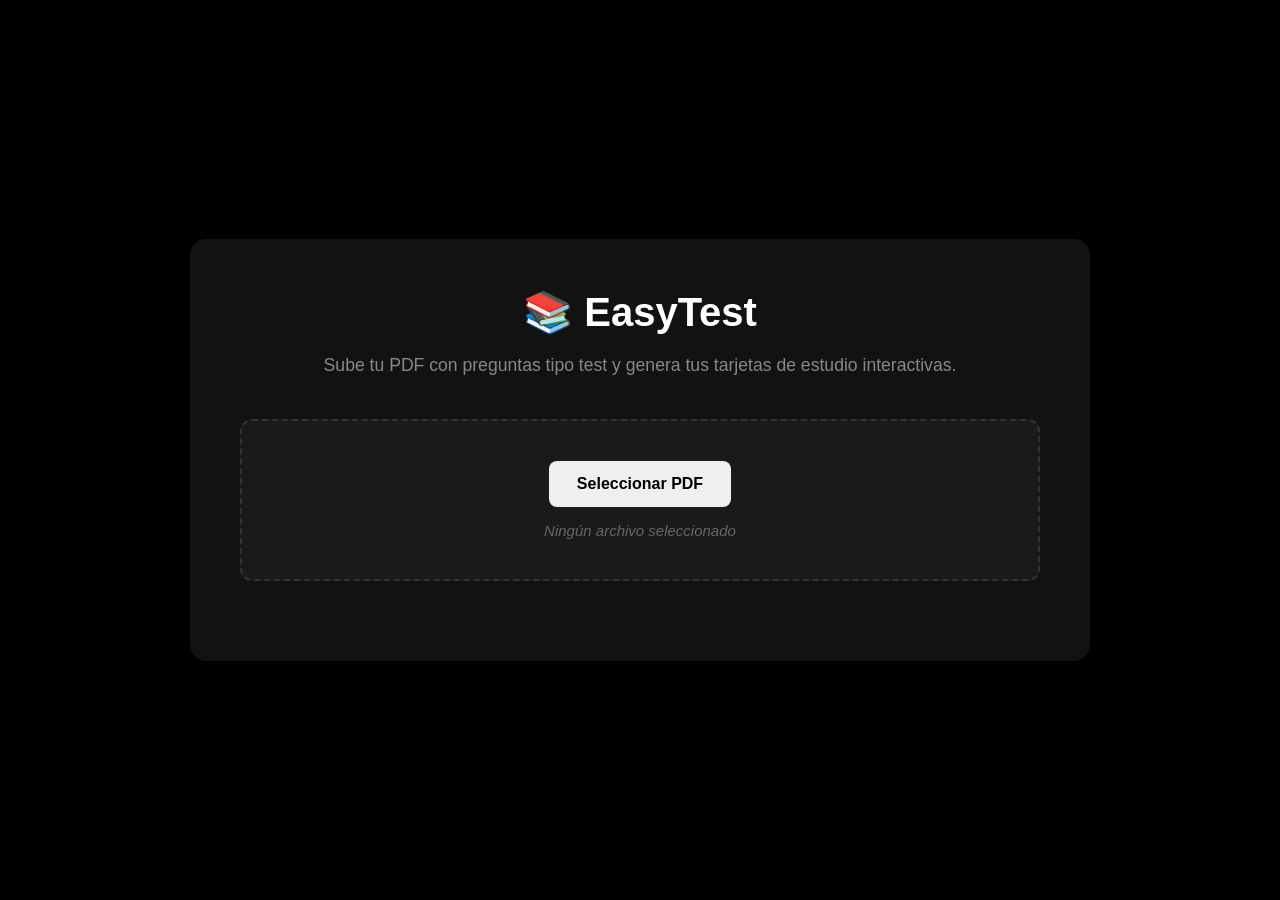
==== index.html @ f07c19e6 "Update index.html" ====
<!DOCTYPE html>
<html lang="es">
<head>
    <meta charset="UTF-8">
    <meta name="viewport" content="width=device-width, initial-scale=1.0">
    <title>EasyTest | Tarjetas de Estudio</title>
    <link rel="stylesheet" href="style.css">
</head>
<body>
    <div class="container">
        <header id="main-header">
            <h1>📚 EasyTest</h1>
            <p>Sube tu PDF con preguntas tipo test y genera tus tarjetas de estudio interactivas.</p>
        </header>

        <main>
            <div id="upload-area">
                <div class="upload-section">
                    <input type="file" id="pdf-input" accept="application/pdf">
                    <button class="upload-btn" onclick="document.getElementById('file-input').click()">Seleccionar PDF</button>
                    <p id="file-name" class="file-name-text">Ningún archivo seleccionado</p>
                </div>
                <button id="continue-btn" class="success-btn" style="display: none;">Continuar ➔</button>
            </div>

            <div id="mode-selection-area" style="display: none;">
                
                <button id="btn-back-upload" class="icon-btn btn-top-left">⬅️ Volver</button>
                
                <h2 style="color: #ffffff; margin-bottom: 20px;">Elige un modo de juego</h2>
                
                <div class="modes-container">
                    <div class="mode-card" id="mode-estudio-btn">
                        <h3>🧠 Modo Estudio</h3>
                        <p>Falla o acierta, la tarjeta se voltea al instante para enseñarte la respuesta. Ideal para asimilar conceptos.</p>
                    </div>
                    <div class="mode-card" id="mode-puntuacion-btn">
                        <h3>🎯 Modo Puntuación</h3>
                        <p>Responde a tu ritmo. Las respuestas correctas e incorrectas se revelarán solo al finalizar el test.</p>
                    </div>
                    <div class="mode-card" id="mode-examen-btn">
                        <h3>⏱️ Modo Examen</h3>
                        <p>Simulacro real: 30 preguntas seleccionadas al azar de tu PDF. Resultados ocultos hasta el final.</p>
                    </div>
                    <div class="mode-card" id="mode-hardcore-btn">
                        <h3>🔥 Modo Hardcore</h3>
                        <p>Solo para valientes. 30 preguntas al azar donde cada 2 fallos te restan 1 acierto. ¡Cuidado!</p>
                    </div>
                </div>
            </div>

            <div id="study-area" style="display: none;">
                
                <button id="btn-exit-test" class="icon-btn exit-btn btn-top-right" title="Salir del test">✖️ Salir</button>
                
                <div class="score-board">
                    <span class="correct">Aciertos: <strong id="score-correct">0</strong></span>
                    <span class="incorrect">Errores: <strong id="score-incorrect">0</strong></span>
                </div>

                <div class="flashcard-container" id="flashcard-container">
                    <div class="flashcard" id="flashcard">
                        <div class="card-face card-front">
                            <h3>Pregunta <span id="question-counter"></span></h3>
                            <p id="question-text">¿Cargando pregunta...?</p>
                            <div id="options-container" class="options-container"></div>
                        </div>
                        
                        <div class="card-face card-back">
                            <h3 id="feedback-title">Resultado</h3>
                            <p id="feedback-message">...</p>
                        </div>
                    </div>
                </div>

                <div class="bottom-nav" id="bottom-nav">
                    <button id="btn-prev" class="nav-btn">⬅️ Anterior</button>
                    <button id="btn-next" class="nav-btn primary-btn">Siguiente ➡️</button>
                </div>
            </div>

            <div id="results-area" style="display: none;" class="results-container">
                <div class="results-card">
                    <h2>¡Terminaste! 🎉</h2>
                    <div class="results-scores">
                        <p>Aciertos: <span id="final-correct" class="correct-text">0</span></p>
                        <p>Errores: <span id="final-incorrect" class="incorrect-text">0</span></p>
                    </div>
                    <div id="mistakes-review" class="mistakes-container"></div>
                </div>

                <div class="results-actions">
                    <button id="btn-restart-mode" class="primary-btn">Elegir otro modo con este PDF</button>
                    <button id="btn-new-pdf" class="secondary-btn">Subir un PDF nuevo</button>
                </div>
            </div>
        </main>
    </div>

    <script src="script.js"></script>
</body>
</html>
---- style.css ----
* {
    box-sizing: border-box;
    margin: 0;
    padding: 0;
    font-family: 'Segoe UI', Tahoma, Geneva, Verdana, sans-serif;
}

body {
    background-color: #000000; 
    color: #e0e0e0;
    display: flex;
    justify-content: center;
    align-items: center;
    min-height: 100vh;
}

.container {
    position: relative; /* Clave para el posicionamiento absoluto de los botones */
    background-color: #121212; 
    padding: 50px;
    border-radius: 16px;
    box-shadow: 0 10px 30px rgba(0,0,0,0.8);
    text-align: center;
    max-width: 900px; 
    width: 95%;
    transition: all 0.5s ease;
}

header h1 {
    color: #ffffff;
    font-size: 2.5rem;
    margin-bottom: 15px;
}

header p {
    color: #888;
    font-size: 1.1rem;
    margin-bottom: 40px;
    line-height: 1.6;
}

.upload-section {
    border: 2px dashed #333;
    padding: 40px;
    border-radius: 12px;
    margin-bottom: 30px;
    background-color: #1a1a1a;
}

#pdf-input { display: none; }

button {
    cursor: pointer;
    border: none;
    padding: 14px 28px;
    font-size: 16px;
    border-radius: 8px;
    font-weight: bold;
    transition: all 0.3s ease;
}

button:disabled {
    opacity: 0.5;
    cursor: not-allowed;
    transform: none !important;
}

.primary-btn {
    background-color: #3498db;
    color: white;
}

.primary-btn:hover:not(:disabled) {
    background-color: #2980b9;
    transform: translateY(-2px);
}

.success-btn {
    background-color: #2ecc71;
    color: white;
    width: 100%;
}

.success-btn:hover:not(:disabled) {
    background-color: #27ae60;
}

.secondary-btn {
    background-color: transparent;
    color: #aaaaaa;
    border: 2px solid #444;
    width: 100%;
}

.secondary-btn:hover {
    background-color: #222;
    color: #ffffff;
    border-color: #666;
}

.file-name-text {
    margin-top: 15px;
    font-size: 15px;
    color: #666;
    font-style: italic;
}

/* --- ESTILOS DE BOTONES SECUNDARIOS (SIN RECUADRO) --- */
.icon-btn {
    background: transparent;
    color: #888;
    padding: 10px 14px;
    font-size: 15px;
    font-weight: bold;
}

.icon-btn:hover {
    color: #ffffff;
    background: rgba(255, 255, 255, 0.08); /* Fondo muy sutil al pasar el ratón */
    transform: none; /* Quitamos el salto para que se sienta como texto */
}

.exit-btn:hover {
    color: #e74c3c;
    background: rgba(231, 76, 60, 0.1);
}

/* Posicionamiento en las esquinas */
.btn-top-left {
    position: absolute;
    top: 20px;
    left: 20px;
    z-index: 10;
}

.btn-top-right {
    position: absolute;
    top: 20px;
    right: 20px;
    z-index: 10;
}

/* --- ESTILOS DE SELECCIÓN DE MODO --- */
.modes-container {
    display: grid;
    grid-template-columns: repeat(2, 1fr); 
    gap: 20px;
}

.mode-card {
    background-color: #1a1a24;
    border: 2px solid #333344;
    border-radius: 12px;
    padding: 30px;
    cursor: pointer;
    transition: all 0.3s ease;
    text-align: left; 
}

.mode-card h3 {
    font-size: 20px;
    margin-bottom: 15px;
}

#mode-estudio-btn h3 { color: #3498db; }
#mode-puntuacion-btn h3 { color: #9b59b6; }
#mode-examen-btn h3 { color: #f1c40f; }
#mode-hardcore-btn h3 { color: #e74c3c; }

.mode-card p {
    color: #aaa;
    font-size: 14px;
    line-height: 1.5;
}

.mode-card:hover {
    border-color: #555566;
    transform: translateY(-5px);
    background-color: #20202d;
}

#mode-estudio-btn:hover { border-color: #3498db; }
#mode-puntuacion-btn:hover { border-color: #9b59b6; }
#mode-examen-btn:hover { border-color: #f1c40f; }
#mode-hardcore-btn:hover { border-color: #e74c3c; box-shadow: 0 4px 15px rgba(231, 76, 60, 0.2); }

@media (max-width: 650px) {
    .modes-container {
        grid-template-columns: 1fr;
    }
    .container {
        padding-top: 70px; 
        padding-left: 20px;
        padding-right: 20px;
    }
    .btn-top-left { top: 15px; left: 15px; }
    .btn-top-right { top: 15px; right: 15px; }
}

/* --- ESTILOS DE LA ZONA DE ESTUDIO --- */
.score-board {
    display: flex;
    justify-content: center;
    gap: 30px;
    margin-bottom: 30px;
    font-size: 20px;
    padding: 0 10px;
}

.correct { color: #2ecc71; }
.incorrect { color: #e74c3c; }

.flashcard-container {
    width: 100%;
    perspective: 1500px; 
    margin-bottom: 30px;
}

.flashcard {
    width: 100%;
    transition: transform 0.6s cubic-bezier(0.4, 0, 0.2, 1);
    transform-style: preserve-3d;
    display: grid;
}

.flashcard.is-flipped { transform: rotateY(180deg); }

.card-face {
    grid-area: 1 / 1;
    width: 100%;
    backface-visibility: hidden;
    border-radius: 15px;
    padding: 40px;
    display: flex;
    flex-direction: column;
    justify-content: center;
    align-items: center;
    box-shadow: 0 8px 20px rgba(0,0,0,0.6);
    box-sizing: border-box;
}

.card-front {
    background-color: #1e1e26; 
    border: 2px solid #3498db;
}

.card-back {
    background-color: #1a2a1f; 
    border: 2px solid #2ecc71;
    transform: rotateY(180deg);
    transition: background-color 0.3s, border-color 0.3s;
}

.card-back.is-incorrect {
    background-color: #2a1a1a; 
    border-color: #e74c3c;
}

.card-face h3 {
    font-size: 12px;
    color: #5c6b89;
    text-transform: uppercase;
    margin-bottom: 20px;
    letter-spacing: 2px;
}

.card-face p {
    font-size: 22px; 
    line-height: 1.4;
    font-weight: 600;
    color: #ffffff;
    margin-bottom: 10px;
}

.options-container {
    display: flex;
    flex-direction: column;
    gap: 12px;
    width: 100%;
    margin-top: 30px;
}

.option-btn {
    background-color: #252530;
    border: 2px solid #333344;
    padding: 16px;
    border-radius: 10px;
    cursor: pointer;
    font-size: 17px;
    transition: all 0.2s ease;
    text-align: left;
    color: #d1d1d1;
}

.option-btn:hover:not(:disabled) {
    background-color: #2d2d3d;
    border-color: #3498db;
    color: #ffffff;
    transform: translateX(5px);
}

.option-btn.selected-correct {
    background-color: #1a2a1f;
    border-color: #2ecc71;
    color: #2ecc71;
}

.option-btn.selected-incorrect {
    background-color: #2a1a1a;
    border-color: #e74c3c;
    color: #e74c3c;
}

.bottom-nav {
    display: flex;
    justify-content: space-between;
    gap: 20px;
}

.nav-btn {
    flex: 1;
    background-color: #252530;
    color: #e0e0e0;
}

.nav-btn:hover:not(:disabled) {
    background-color: #333344;
}

/* --- PANTALLA DE RESULTADOS FINALES --- */
.results-container {
    width: 100%;
    display: flex;
    flex-direction: column; 
    align-items: center;    
    gap: 30px;              
}

.results-card {
    background-color: #1a1a24;
    border: 2px solid #f39c12;
    border-radius: 15px;
    padding: 40px;
    width: 100%;
    max-width: 600px; 
    box-shadow: 0 8px 20px rgba(0,0,0,0.6);
    display: flex;
    flex-direction: column;
    gap: 20px;
}

.results-card h2 {
    color: #ffffff;
    font-size: 32px;
}

.results-scores {
    font-size: 22px;
    margin-bottom: 10px;
    display: flex;
    justify-content: center;
    gap: 40px;
}

.correct-text { color: #2ecc71; font-weight: bold; }
.incorrect-text { color: #e74c3c; font-weight: bold; }

.mistakes-container {
    text-align: left;
    margin-bottom: 10px;
    max-height: 400px; 
    overflow-y: auto;
    padding-right: 10px;
}

.mistakes-container::-webkit-scrollbar { width: 8px; }
.mistakes-container::-webkit-scrollbar-track { background: #1a1a24; }
.mistakes-container::-webkit-scrollbar-thumb { background: #333344; border-radius: 4px; }

.mistake-item {
    background-color: #252530;
    padding: 15px;
    border-radius: 8px;
    margin-bottom: 10px;
    border-left: 4px solid #e74c3c;
}

.mistake-question { font-size: 16px; color: #ffffff; margin-bottom: 10px; font-weight: 600; }
.mistake-answer { font-size: 14px; margin-bottom: 5px; }
.mistake-wrong { color: #e74c3c; }
.mistake-correct { color: #2ecc71; }

.results-actions {
    display: flex;
    flex-direction: row; 
    width: 100%;
    max-width: 600px;
    gap: 15px;
}

.results-actions button { flex: 1; }

@media (max-width: 500px) {
    .results-actions { flex-direction: column; }
}
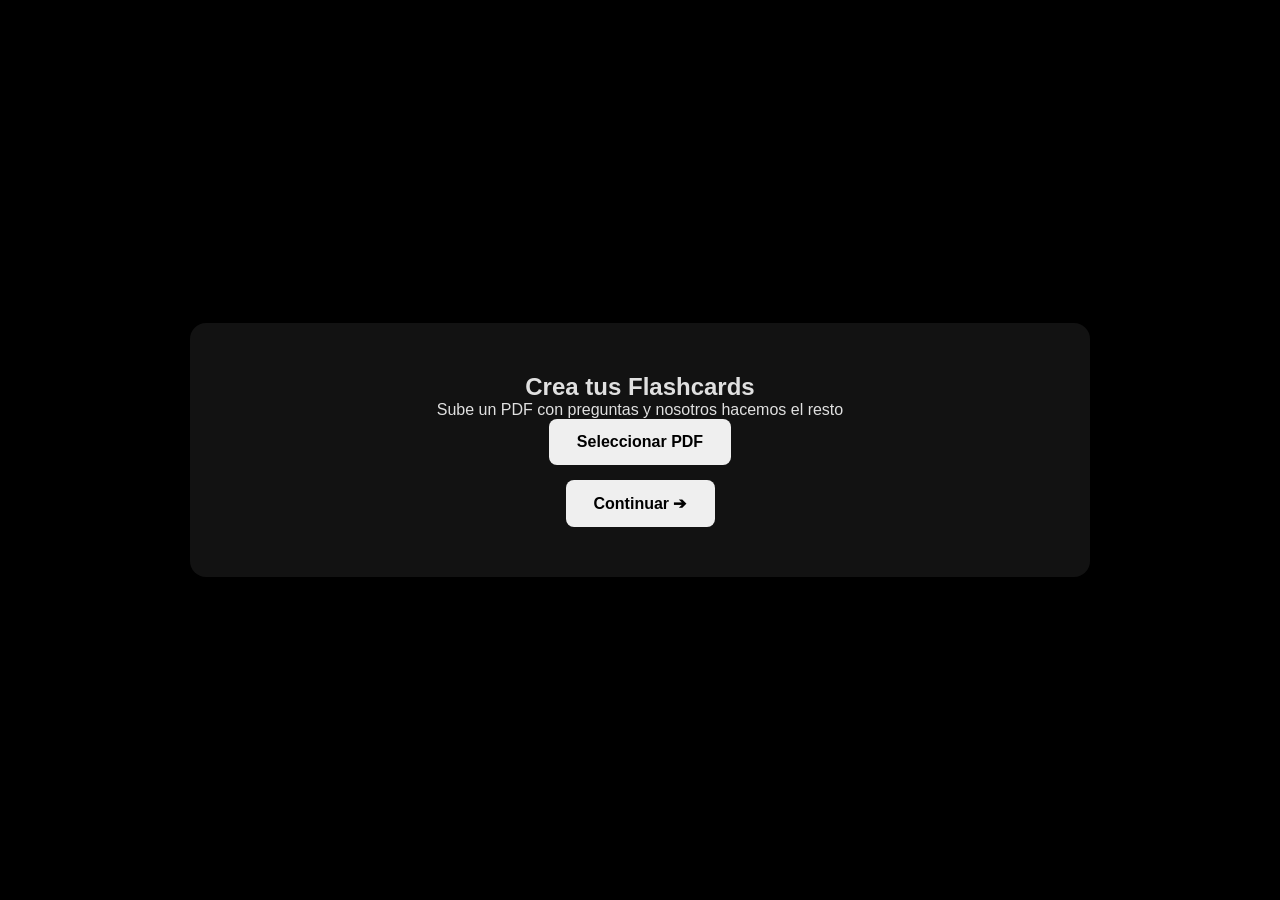
==== commit 22d10bd1: "Update index.html" ====
--- a/index.html
+++ b/index.html
@@ -3,98 +3,56 @@
 <head>
     <meta charset="UTF-8">
     <meta name="viewport" content="width=device-width, initial-scale=1.0">
-    <title>EasyTest | Tarjetas de Estudio</title>
+    <title>EasyTest - Flashcards de PDF</title>
     <link rel="stylesheet" href="style.css">
 </head>
 <body>
+
     <div class="container">
-        <header id="main-header">
-            <h1>📚 EasyTest</h1>
-            <p>Sube tu PDF con preguntas tipo test y genera tus tarjetas de estudio interactivas.</p>
-        </header>
+        <section id="upload-area">
+            <h1>Crea tus Flashcards</h1>
+            <p>Sube un PDF con preguntas y nosotros hacemos el resto</p>
+            
+            <div class="upload-box">
+                <input type="file" id="file-input" style="display: none;" accept="application/pdf" onchange="updateFileName()">
+                
+                <button class="upload-btn" onclick="document.getElementById('file-input').click()">
+                    Seleccionar PDF
+                </button>
+                
+                <p id="file-name-display" style="margin-top: 15px; color: #34d399; font-weight: bold;"></p>
+                
+                <button id="continue-btn" class="continue-btn">Continuar ➔</button>
+            </div>
+        </section>
 
-        <main>
-            <div id="upload-area">
-                <div class="upload-section">
-                    <input type="file" id="pdf-input" accept="application/pdf">
-                    <button class="upload-btn" onclick="document.getElementById('file-input').click()">Seleccionar PDF</button>
-                    <p id="file-name" class="file-name-text">Ningún archivo seleccionado</p>
+        <section id="mode-selection" style="display: none;">
+            <h2>Elige tu modo de juego</h2>
+            <div class="mode-grid">
+                <div class="mode-card" data-mode="estudio"><h3>Modo Estudio</h3><p>Repasa sin presión</p></div>
+                <div class="mode-card" data-mode="puntuacion"><h3>Puntuación</h3><p>Mide tus aciertos</p></div>
+                <div class="mode-card" data-mode="examen"><h3>Examen</h3><p>Simulacro real</p></div>
+                <div class="mode-card" data-mode="hardcore"><h3>Hardcore</h3><p>Los fallos restan</p></div>
+            </div>
+        </section>
+
+        <section id="flashcard-area" style="display: none;">
+            <div class="progress-bar">
+                Pregunta <span id="current-number">0</span> de <span id="total-number">0</span>
+            </div>
+            <div id="card-container">
                 </div>
-                <button id="continue-btn" class="success-btn" style="display: none;">Continuar ➔</button>
+        </section>
+
+        <section id="results-area" style="display: none;">
+            <h2>Resultados Finales</h2>
+            <div class="results-stats">
+                <p>Aciertos: <span id="correct-res">0</span></p>
+                <p>Fallos: <span id="incorrect-res">0</span></p>
+                <p>Precisión: <span id="accuracy-res">0%</span></p>
             </div>
-
-            <div id="mode-selection-area" style="display: none;">
-                
-                <button id="btn-back-upload" class="icon-btn btn-top-left">⬅️ Volver</button>
-                
-                <h2 style="color: #ffffff; margin-bottom: 20px;">Elige un modo de juego</h2>
-                
-                <div class="modes-container">
-                    <div class="mode-card" id="mode-estudio-btn">
-                        <h3>🧠 Modo Estudio</h3>
-                        <p>Falla o acierta, la tarjeta se voltea al instante para enseñarte la respuesta. Ideal para asimilar conceptos.</p>
-                    </div>
-                    <div class="mode-card" id="mode-puntuacion-btn">
-                        <h3>🎯 Modo Puntuación</h3>
-                        <p>Responde a tu ritmo. Las respuestas correctas e incorrectas se revelarán solo al finalizar el test.</p>
-                    </div>
-                    <div class="mode-card" id="mode-examen-btn">
-                        <h3>⏱️ Modo Examen</h3>
-                        <p>Simulacro real: 30 preguntas seleccionadas al azar de tu PDF. Resultados ocultos hasta el final.</p>
-                    </div>
-                    <div class="mode-card" id="mode-hardcore-btn">
-                        <h3>🔥 Modo Hardcore</h3>
-                        <p>Solo para valientes. 30 preguntas al azar donde cada 2 fallos te restan 1 acierto. ¡Cuidado!</p>
-                    </div>
-                </div>
-            </div>
-
-            <div id="study-area" style="display: none;">
-                
-                <button id="btn-exit-test" class="icon-btn exit-btn btn-top-right" title="Salir del test">✖️ Salir</button>
-                
-                <div class="score-board">
-                    <span class="correct">Aciertos: <strong id="score-correct">0</strong></span>
-                    <span class="incorrect">Errores: <strong id="score-incorrect">0</strong></span>
-                </div>
-
-                <div class="flashcard-container" id="flashcard-container">
-                    <div class="flashcard" id="flashcard">
-                        <div class="card-face card-front">
-                            <h3>Pregunta <span id="question-counter"></span></h3>
-                            <p id="question-text">¿Cargando pregunta...?</p>
-                            <div id="options-container" class="options-container"></div>
-                        </div>
-                        
-                        <div class="card-face card-back">
-                            <h3 id="feedback-title">Resultado</h3>
-                            <p id="feedback-message">...</p>
-                        </div>
-                    </div>
-                </div>
-
-                <div class="bottom-nav" id="bottom-nav">
-                    <button id="btn-prev" class="nav-btn">⬅️ Anterior</button>
-                    <button id="btn-next" class="nav-btn primary-btn">Siguiente ➡️</button>
-                </div>
-            </div>
-
-            <div id="results-area" style="display: none;" class="results-container">
-                <div class="results-card">
-                    <h2>¡Terminaste! 🎉</h2>
-                    <div class="results-scores">
-                        <p>Aciertos: <span id="final-correct" class="correct-text">0</span></p>
-                        <p>Errores: <span id="final-incorrect" class="incorrect-text">0</span></p>
-                    </div>
-                    <div id="mistakes-review" class="mistakes-container"></div>
-                </div>
-
-                <div class="results-actions">
-                    <button id="btn-restart-mode" class="primary-btn">Elegir otro modo con este PDF</button>
-                    <button id="btn-new-pdf" class="secondary-btn">Subir un PDF nuevo</button>
-                </div>
-            </div>
-        </main>
+            <button class="restart-btn" onclick="restartApp()">Hacer otro test</button>
+        </section>
     </div>
 
     <script src="script.js"></script>
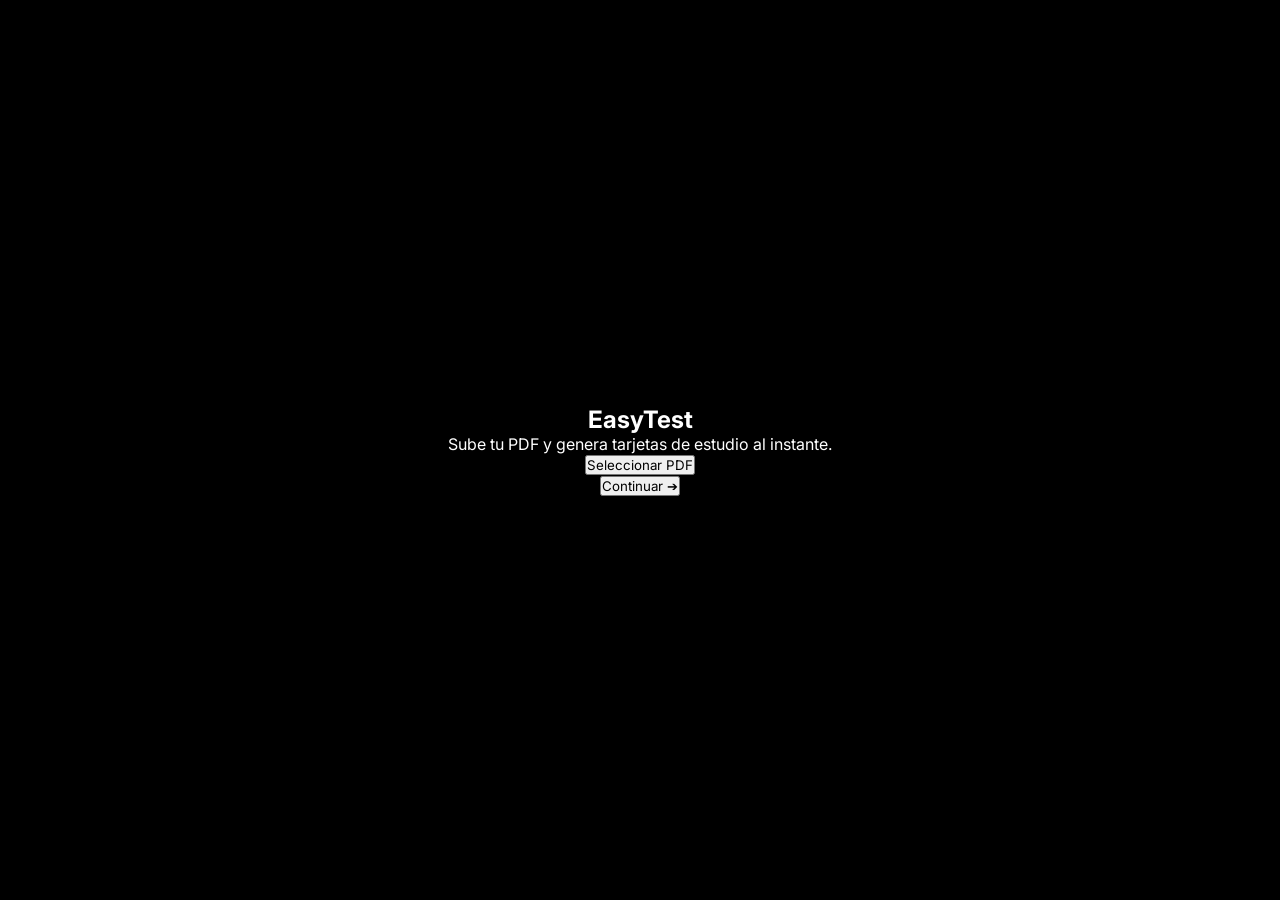
==== commit 5ecd5eb1: "Update index.html" ====
--- a/index.html
+++ b/index.html
@@ -3,55 +3,74 @@
 <head>
     <meta charset="UTF-8">
     <meta name="viewport" content="width=device-width, initial-scale=1.0">
-    <title>EasyTest - Flashcards de PDF</title>
+    <title>EasyTest - Study Smarter</title>
     <link rel="stylesheet" href="style.css">
+    <link href="https://fonts.googleapis.com/css2?family=Inter:wght@400;600;800&display=swap" rel="stylesheet">
 </head>
 <body>
 
     <div class="container">
         <section id="upload-area">
-            <h1>Crea tus Flashcards</h1>
-            <p>Sube un PDF con preguntas y nosotros hacemos el resto</p>
-            
-            <div class="upload-box">
+            <h1 class="hero-title">EasyTest</h1>
+            <p class="hero-subtitle">Sube tu PDF y genera tarjetas de estudio al instante.</p>
+            <div class="upload-card">
                 <input type="file" id="file-input" style="display: none;" accept="application/pdf" onchange="updateFileName()">
-                
-                <button class="upload-btn" onclick="document.getElementById('file-input').click()">
-                    Seleccionar PDF
-                </button>
-                
-                <p id="file-name-display" style="margin-top: 15px; color: #34d399; font-weight: bold;"></p>
-                
-                <button id="continue-btn" class="continue-btn">Continuar ➔</button>
+                <button class="btn-secondary" onclick="document.getElementById('file-input').click()">Seleccionar PDF</button>
+                <p id="file-name-display"></p>
+                <button id="continue-btn" class="btn-primary">Continuar ➔</button>
             </div>
         </section>
 
         <section id="mode-selection" style="display: none;">
-            <h2>Elige tu modo de juego</h2>
+            <h2 class="section-title">Elige un modo</h2>
             <div class="mode-grid">
-                <div class="mode-card" data-mode="estudio"><h3>Modo Estudio</h3><p>Repasa sin presión</p></div>
-                <div class="mode-card" data-mode="puntuacion"><h3>Puntuación</h3><p>Mide tus aciertos</p></div>
-                <div class="mode-card" data-mode="examen"><h3>Examen</h3><p>Simulacro real</p></div>
-                <div class="mode-card" data-mode="hardcore"><h3>Hardcore</h3><p>Los fallos restan</p></div>
+                <div class="mode-item" data-mode="estudio">
+                    <h3>Modo Estudio</h3>
+                    <p>Repasa a tu ritmo sin presión.</p>
+                </div>
+                <div class="mode-item" data-mode="puntuacion">
+                    <h3>Puntuación</h3>
+                    <p>Compite contra ti mismo.</p>
+                </div>
+                <div class="mode-item" data-mode="examen">
+                    <h3>Examen</h3>
+                    <p>Simulacro de 30 preguntas.</p>
+                </div>
+                <div class="mode-item" data-mode="hardcore">
+                    <h3>Hardcore</h3>
+                    <p>Los fallos restan puntos.</p>
+                </div>
             </div>
+            <button class="btn-text" onclick="restartApp()">⬅ Cancelar y salir</button>
         </section>
 
         <section id="flashcard-area" style="display: none;">
-            <div class="progress-bar">
-                Pregunta <span id="current-number">0</span> de <span id="total-number">0</span>
+            <div class="nav-controls">
+                <button class="btn-small" onclick="backToModes()">⬅ Volver</button>
+                <div class="progress-info">Pregunta <span id="current-number">1</span>/<span id="total-number">50</span></div>
+                <button class="btn-small" onclick="restartApp()">Salir ✖</button>
             </div>
+            
             <div id="card-container">
                 </div>
         </section>
 
         <section id="results-area" style="display: none;">
-            <h2>Resultados Finales</h2>
-            <div class="results-stats">
-                <p>Aciertos: <span id="correct-res">0</span></p>
-                <p>Fallos: <span id="incorrect-res">0</span></p>
+            <h2 class="section-title">¡Test Completado!</h2>
+            <div class="results-grid">
+                <div class="res-box">
+                    <span id="correct-res">0</span>
+                    <label>Aciertos</label>
+                </div>
+                <div class="res-box">
+                    <span id="incorrect-res">0</span>
+                    <label>Fallos</label>
+                </div>
+            </div>
+            <div class="accuracy-container">
                 <p>Precisión: <span id="accuracy-res">0%</span></p>
             </div>
-            <button class="restart-btn" onclick="restartApp()">Hacer otro test</button>
+            <button class="btn-primary" onclick="restartApp()">Hacer otro test</button>
         </section>
     </div>
 
--- a/style.css
+++ b/style.css
@@ -1,13 +1,14 @@
+/* 1. RESET Y BASE */
 * {
-    box-sizing: border-box;
     margin: 0;
     padding: 0;
-    font-family: 'Segoe UI', Tahoma, Geneva, Verdana, sans-serif;
+    box-sizing: border-box;
+    font-family: 'Inter', -apple-system, sans-serif;
 }
 
 body {
-    background-color: #000000; 
-    color: #e0e0e0;
+    background-color: #000000;
+    color: #ffffff;
     display: flex;
     justify-content: center;
     align-items: center;
@@ -15,391 +16,154 @@
 }
 
 .container {
-    position: relative; /* Clave para el posicionamiento absoluto de los botones */
-    background-color: #121212; 
-    padding: 50px;
-    border-radius: 16px;
-    box-shadow: 0 10px 30px rgba(0,0,0,0.8);
-    text-align: center;
-    max-width: 900px; 
-    width: 95%;
-    transition: all 0.5s ease;
+    width: 100%;
+    max-width: 900px;
+    padding: 20px;
 }
 
-header h1 {
-    color: #ffffff;
-    font-size: 2.5rem;
-    margin-bottom: 15px;
+/* 2. CONTENEDORES DE SECCIÓN */
+section {
+    text-align: center;
 }
 
-header p {
-    color: #888;
-    font-size: 1.1rem;
-    margin-bottom: 40px;
-    line-height: 1.6;
+/* Ocultamos el fondo gris que aparecía en tus capturas */
+#upload-area, #mode-selection, #flashcard-area, #results-area {
+    background: transparent; 
 }
 
-.upload-section {
-    border: 2px dashed #333;
-    padding: 40px;
-    border-radius: 12px;
-    margin-bottom: 30px;
-    background-color: #1a1a1a;
+/* 3. BOTONES PRINCIPALES */
+.upload-btn, .continue-btn, .restart-btn {
+    background: #ffffff;
+    color: #000000;
+    border: none;
+    padding: 14px 28px;
+    font-size: 1rem;
+    font-weight: 600;
+    border-radius: 8px;
+    cursor: pointer;
+    margin: 10px;
+    transition: 0.3s;
 }
 
-#pdf-input { display: none; }
+.upload-btn:hover { background: #e2e2e2; }
 
-button {
-    cursor: pointer;
-    border: none;
-    padding: 14px 28px;
-    font-size: 16px;
-    border-radius: 8px;
-    font-weight: bold;
-    transition: all 0.3s ease;
-}
-
-button:disabled {
-    opacity: 0.5;
-    cursor: not-allowed;
-    transform: none !important;
-}
-
-.primary-btn {
-    background-color: #3498db;
-    color: white;
-}
-
-.primary-btn:hover:not(:disabled) {
-    background-color: #2980b9;
-    transform: translateY(-2px);
-}
-
-.success-btn {
-    background-color: #2ecc71;
-    color: white;
-    width: 100%;
-}
-
-.success-btn:hover:not(:disabled) {
-    background-color: #27ae60;
-}
-
-.secondary-btn {
-    background-color: transparent;
-    color: #aaaaaa;
-    border: 2px solid #444;
-    width: 100%;
-}
-
-.secondary-btn:hover {
-    background-color: #222;
-    color: #ffffff;
-    border-color: #666;
-}
-
-.file-name-text {
-    margin-top: 15px;
-    font-size: 15px;
-    color: #666;
-    font-style: italic;
-}
-
-/* --- ESTILOS DE BOTONES SECUNDARIOS (SIN RECUADRO) --- */
-.icon-btn {
-    background: transparent;
-    color: #888;
-    padding: 10px 14px;
-    font-size: 15px;
-    font-weight: bold;
-}
-
-.icon-btn:hover {
-    color: #ffffff;
-    background: rgba(255, 255, 255, 0.08); /* Fondo muy sutil al pasar el ratón */
-    transform: none; /* Quitamos el salto para que se sienta como texto */
-}
-
-.exit-btn:hover {
-    color: #e74c3c;
-    background: rgba(231, 76, 60, 0.1);
-}
-
-/* Posicionamiento en las esquinas */
-.btn-top-left {
-    position: absolute;
-    top: 20px;
-    left: 20px;
-    z-index: 10;
-}
-
-.btn-top-right {
-    position: absolute;
-    top: 20px;
-    right: 20px;
-    z-index: 10;
-}
-
-/* --- ESTILOS DE SELECCIÓN DE MODO --- */
-.modes-container {
+/* 4. MODO DE JUEGO (GRID) */
+.mode-grid {
     display: grid;
-    grid-template-columns: repeat(2, 1fr); 
+    grid-template-columns: repeat(2, 1fr);
     gap: 20px;
+    margin-top: 40px;
 }
 
 .mode-card {
-    background-color: #1a1a24;
-    border: 2px solid #333344;
+    background: #111111;
+    padding: 40px 20px;
     border-radius: 12px;
-    padding: 30px;
+    border: 1px solid #222;
     cursor: pointer;
-    transition: all 0.3s ease;
-    text-align: left; 
-}
-
-.mode-card h3 {
-    font-size: 20px;
-    margin-bottom: 15px;
-}
-
-#mode-estudio-btn h3 { color: #3498db; }
-#mode-puntuacion-btn h3 { color: #9b59b6; }
-#mode-examen-btn h3 { color: #f1c40f; }
-#mode-hardcore-btn h3 { color: #e74c3c; }
-
-.mode-card p {
-    color: #aaa;
-    font-size: 14px;
-    line-height: 1.5;
+    transition: 0.3s;
 }
 
 .mode-card:hover {
-    border-color: #555566;
-    transform: translateY(-5px);
-    background-color: #20202d;
+    border-color: #34d399;
+    background: #151515;
 }
 
-#mode-estudio-btn:hover { border-color: #3498db; }
-#mode-puntuacion-btn:hover { border-color: #9b59b6; }
-#mode-examen-btn:hover { border-color: #f1c40f; }
-#mode-hardcore-btn:hover { border-color: #e74c3c; box-shadow: 0 4px 15px rgba(231, 76, 60, 0.2); }
+.mode-card h3 { color: #34d399; margin-bottom: 8px; }
 
-@media (max-width: 650px) {
-    .modes-container {
-        grid-template-columns: 1fr;
-    }
-    .container {
-        padding-top: 70px; 
-        padding-left: 20px;
-        padding-right: 20px;
-    }
-    .btn-top-left { top: 15px; left: 15px; }
-    .btn-top-right { top: 15px; right: 15px; }
-}
-
-/* --- ESTILOS DE LA ZONA DE ESTUDIO --- */
-.score-board {
-    display: flex;
-    justify-content: center;
-    gap: 30px;
-    margin-bottom: 30px;
-    font-size: 20px;
-    padding: 0 10px;
-}
-
-.correct { color: #2ecc71; }
-.incorrect { color: #e74c3c; }
-
-.flashcard-container {
+/* 5. EL SISTEMA DE FLASHCARDS */
+#card-container {
+    perspective: 1200px;
     width: 100%;
-    perspective: 1500px; 
-    margin-bottom: 30px;
+    max-width: 600px;
+    margin: 40px auto;
 }
 
 .flashcard {
     width: 100%;
+    height: 450px;
+    cursor: pointer;
+}
+
+.card-inner {
+    position: relative;
+    width: 100%;
+    height: 100%;
     transition: transform 0.6s cubic-bezier(0.4, 0, 0.2, 1);
     transform-style: preserve-3d;
-    display: grid;
 }
 
-.flashcard.is-flipped { transform: rotateY(180deg); }
+.flashcard.is-flipped .card-inner {
+    transform: rotateY(180deg);
+}
 
-.card-face {
-    grid-area: 1 / 1;
+.card-front, .card-back {
+    position: absolute;
     width: 100%;
+    height: 100%;
     backface-visibility: hidden;
-    border-radius: 15px;
-    padding: 40px;
+    -webkit-backface-visibility: hidden;
     display: flex;
     flex-direction: column;
     justify-content: center;
-    align-items: center;
-    box-shadow: 0 8px 20px rgba(0,0,0,0.6);
-    box-sizing: border-box;
+    padding: 40px;
+    border-radius: 20px;
+    background: #111111;
+    border: 1px solid #222;
 }
 
-.card-front {
-    background-color: #1e1e26; 
-    border: 2px solid #3498db;
+/* Cara trasera girada */
+.card-back {
+    transform: rotateY(180deg);
+    align-items: center;
+    text-align: center;
+    border-color: #34d399;
 }
 
-.card-back {
-    background-color: #1a2a1f; 
-    border: 2px solid #2ecc71;
-    transform: rotateY(180deg);
-    transition: background-color 0.3s, border-color 0.3s;
+/* Estilo de las Opciones (Botones de la pregunta) */
+.options-grid {
+    display: flex;
+    flex-direction: column;
+    gap: 12px;
+    margin-top: 25px;
 }
 
-.card-back.is-incorrect {
-    background-color: #2a1a1a; 
-    border-color: #e74c3c;
+.option-btn {
+    background: #1a1a1a;
+    color: #ffffff;
+    border: 1px solid #333;
+    padding: 16px;
+    border-radius: 10px;
+    text-align: left;
+    cursor: pointer;
+    font-size: 0.95rem;
+    transition: 0.2s;
 }
 
-.card-face h3 {
-    font-size: 12px;
-    color: #5c6b89;
-    text-transform: uppercase;
-    margin-bottom: 20px;
-    letter-spacing: 2px;
+.option-btn:hover {
+    background: #222;
+    border-color: #34d399;
 }
 
-.card-face p {
-    font-size: 22px; 
-    line-height: 1.4;
-    font-weight: 600;
-    color: #ffffff;
+.question-text {
+    font-size: 1.25rem;
+    line-height: 1.5;
+    text-align: left;
     margin-bottom: 10px;
 }
 
-.options-container {
-    display: flex;
-    flex-direction: column;
-    gap: 12px;
-    width: 100%;
-    margin-top: 30px;
+.progress-bar {
+    color: #34d399;
+    font-weight: 500;
+    margin-bottom: 10px;
 }
 
-.option-btn {
-    background-color: #252530;
-    border: 2px solid #333344;
-    padding: 16px;
-    border-radius: 10px;
+.next-btn {
+    background: #34d399;
+    color: #000;
+    border: none;
+    padding: 12px 24px;
+    border-radius: 8px;
+    font-weight: bold;
     cursor: pointer;
-    font-size: 17px;
-    transition: all 0.2s ease;
-    text-align: left;
-    color: #d1d1d1;
 }
-
-.option-btn:hover:not(:disabled) {
-    background-color: #2d2d3d;
-    border-color: #3498db;
-    color: #ffffff;
-    transform: translateX(5px);
-}
-
-.option-btn.selected-correct {
-    background-color: #1a2a1f;
-    border-color: #2ecc71;
-    color: #2ecc71;
-}
-
-.option-btn.selected-incorrect {
-    background-color: #2a1a1a;
-    border-color: #e74c3c;
-    color: #e74c3c;
-}
-
-.bottom-nav {
-    display: flex;
-    justify-content: space-between;
-    gap: 20px;
-}
-
-.nav-btn {
-    flex: 1;
-    background-color: #252530;
-    color: #e0e0e0;
-}
-
-.nav-btn:hover:not(:disabled) {
-    background-color: #333344;
-}
-
-/* --- PANTALLA DE RESULTADOS FINALES --- */
-.results-container {
-    width: 100%;
-    display: flex;
-    flex-direction: column; 
-    align-items: center;    
-    gap: 30px;              
-}
-
-.results-card {
-    background-color: #1a1a24;
-    border: 2px solid #f39c12;
-    border-radius: 15px;
-    padding: 40px;
-    width: 100%;
-    max-width: 600px; 
-    box-shadow: 0 8px 20px rgba(0,0,0,0.6);
-    display: flex;
-    flex-direction: column;
-    gap: 20px;
-}
-
-.results-card h2 {
-    color: #ffffff;
-    font-size: 32px;
-}
-
-.results-scores {
-    font-size: 22px;
-    margin-bottom: 10px;
-    display: flex;
-    justify-content: center;
-    gap: 40px;
-}
-
-.correct-text { color: #2ecc71; font-weight: bold; }
-.incorrect-text { color: #e74c3c; font-weight: bold; }
-
-.mistakes-container {
-    text-align: left;
-    margin-bottom: 10px;
-    max-height: 400px; 
-    overflow-y: auto;
-    padding-right: 10px;
-}
-
-.mistakes-container::-webkit-scrollbar { width: 8px; }
-.mistakes-container::-webkit-scrollbar-track { background: #1a1a24; }
-.mistakes-container::-webkit-scrollbar-thumb { background: #333344; border-radius: 4px; }
-
-.mistake-item {
-    background-color: #252530;
-    padding: 15px;
-    border-radius: 8px;
-    margin-bottom: 10px;
-    border-left: 4px solid #e74c3c;
-}
-
-.mistake-question { font-size: 16px; color: #ffffff; margin-bottom: 10px; font-weight: 600; }
-.mistake-answer { font-size: 14px; margin-bottom: 5px; }
-.mistake-wrong { color: #e74c3c; }
-.mistake-correct { color: #2ecc71; }
-
-.results-actions {
-    display: flex;
-    flex-direction: row; 
-    width: 100%;
-    max-width: 600px;
-    gap: 15px;
-}
-
-.results-actions button { flex: 1; }
-
-@media (max-width: 500px) {
-    .results-actions { flex-direction: column; }
-}
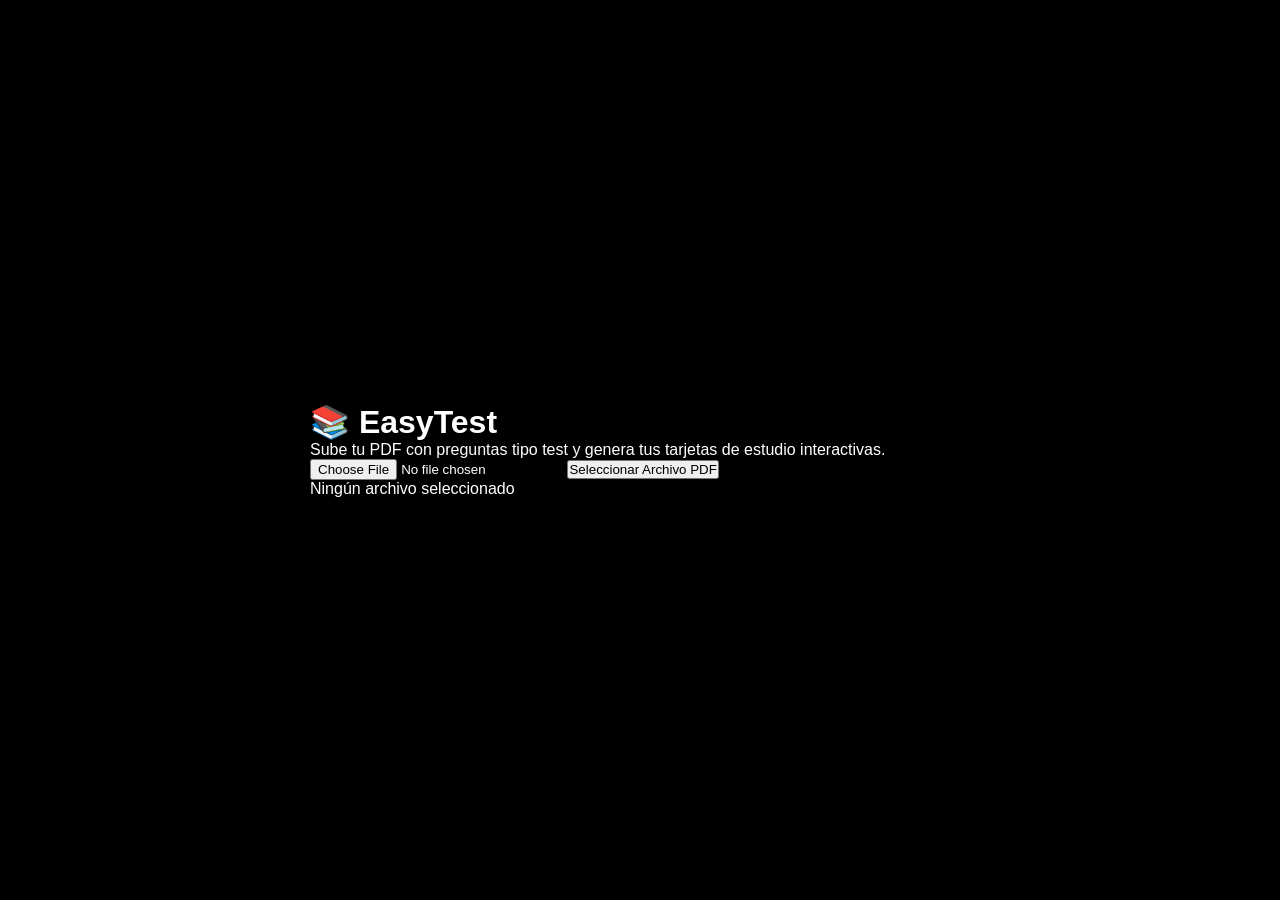
==== commit 481aab34: "Update index.html" ====
--- a/index.html
+++ b/index.html
@@ -3,75 +3,98 @@
 <head>
     <meta charset="UTF-8">
     <meta name="viewport" content="width=device-width, initial-scale=1.0">
-    <title>EasyTest - Study Smarter</title>
+    <title>EasyTest | Tarjetas de Estudio</title>
     <link rel="stylesheet" href="style.css">
-    <link href="https://fonts.googleapis.com/css2?family=Inter:wght@400;600;800&display=swap" rel="stylesheet">
 </head>
 <body>
+    <div class="container">
+        <header id="main-header">
+            <h1>📚 EasyTest</h1>
+            <p>Sube tu PDF con preguntas tipo test y genera tus tarjetas de estudio interactivas.</p>
+        </header>
 
-    <div class="container">
-        <section id="upload-area">
-            <h1 class="hero-title">EasyTest</h1>
-            <p class="hero-subtitle">Sube tu PDF y genera tarjetas de estudio al instante.</p>
-            <div class="upload-card">
-                <input type="file" id="file-input" style="display: none;" accept="application/pdf" onchange="updateFileName()">
-                <button class="btn-secondary" onclick="document.getElementById('file-input').click()">Seleccionar PDF</button>
-                <p id="file-name-display"></p>
-                <button id="continue-btn" class="btn-primary">Continuar ➔</button>
+        <main>
+            <div id="upload-area">
+                <div class="upload-section">
+                    <input type="file" id="pdf-input" accept="application/pdf">
+                    <button id="browse-btn" class="primary-btn">Seleccionar Archivo PDF</button>
+                    <p id="file-name" class="file-name-text">Ningún archivo seleccionado</p>
+                </div>
+                <button id="continue-btn" class="success-btn" style="display: none;">Continuar ➔</button>
             </div>
-        </section>
 
-        <section id="mode-selection" style="display: none;">
-            <h2 class="section-title">Elige un modo</h2>
-            <div class="mode-grid">
-                <div class="mode-item" data-mode="estudio">
-                    <h3>Modo Estudio</h3>
-                    <p>Repasa a tu ritmo sin presión.</p>
-                </div>
-                <div class="mode-item" data-mode="puntuacion">
-                    <h3>Puntuación</h3>
-                    <p>Compite contra ti mismo.</p>
-                </div>
-                <div class="mode-item" data-mode="examen">
-                    <h3>Examen</h3>
-                    <p>Simulacro de 30 preguntas.</p>
-                </div>
-                <div class="mode-item" data-mode="hardcore">
-                    <h3>Hardcore</h3>
-                    <p>Los fallos restan puntos.</p>
+            <div id="mode-selection-area" style="display: none;">
+                
+                <button id="btn-back-upload" class="icon-btn btn-top-left">⬅️ Volver</button>
+                
+                <h2 style="color: #ffffff; margin-bottom: 20px;">Elige un modo de juego</h2>
+                
+                <div class="modes-container">
+                    <div class="mode-card" id="mode-estudio-btn">
+                        <h3>🧠 Modo Estudio</h3>
+                        <p>Falla o acierta, la tarjeta se voltea al instante para enseñarte la respuesta. Ideal para asimilar conceptos.</p>
+                    </div>
+                    <div class="mode-card" id="mode-puntuacion-btn">
+                        <h3>🎯 Modo Puntuación</h3>
+                        <p>Responde a tu ritmo. Las respuestas correctas e incorrectas se revelarán solo al finalizar el test.</p>
+                    </div>
+                    <div class="mode-card" id="mode-examen-btn">
+                        <h3>⏱️ Modo Examen</h3>
+                        <p>Simulacro real: 30 preguntas seleccionadas al azar de tu PDF. Resultados ocultos hasta el final.</p>
+                    </div>
+                    <div class="mode-card" id="mode-hardcore-btn">
+                        <h3>🔥 Modo Hardcore</h3>
+                        <p>Solo para valientes. 30 preguntas al azar donde cada 2 fallos te restan 1 acierto. ¡Cuidado!</p>
+                    </div>
                 </div>
             </div>
-            <button class="btn-text" onclick="restartApp()">⬅ Cancelar y salir</button>
-        </section>
 
-        <section id="flashcard-area" style="display: none;">
-            <div class="nav-controls">
-                <button class="btn-small" onclick="backToModes()">⬅ Volver</button>
-                <div class="progress-info">Pregunta <span id="current-number">1</span>/<span id="total-number">50</span></div>
-                <button class="btn-small" onclick="restartApp()">Salir ✖</button>
-            </div>
-            
-            <div id="card-container">
+            <div id="study-area" style="display: none;">
+                
+                <button id="btn-exit-test" class="icon-btn exit-btn btn-top-right" title="Salir del test">✖️ Salir</button>
+                
+                <div class="score-board">
+                    <span class="correct">Aciertos: <strong id="score-correct">0</strong></span>
+                    <span class="incorrect">Errores: <strong id="score-incorrect">0</strong></span>
                 </div>
-        </section>
 
-        <section id="results-area" style="display: none;">
-            <h2 class="section-title">¡Test Completado!</h2>
-            <div class="results-grid">
-                <div class="res-box">
-                    <span id="correct-res">0</span>
-                    <label>Aciertos</label>
+                <div class="flashcard-container" id="flashcard-container">
+                    <div class="flashcard" id="flashcard">
+                        <div class="card-face card-front">
+                            <h3>Pregunta <span id="question-counter"></span></h3>
+                            <p id="question-text">¿Cargando pregunta...?</p>
+                            <div id="options-container" class="options-container"></div>
+                        </div>
+                        
+                        <div class="card-face card-back">
+                            <h3 id="feedback-title">Resultado</h3>
+                            <p id="feedback-message">...</p>
+                        </div>
+                    </div>
                 </div>
-                <div class="res-box">
-                    <span id="incorrect-res">0</span>
-                    <label>Fallos</label>
+
+                <div class="bottom-nav" id="bottom-nav">
+                    <button id="btn-prev" class="nav-btn">⬅️ Anterior</button>
+                    <button id="btn-next" class="nav-btn primary-btn">Siguiente ➡️</button>
                 </div>
             </div>
-            <div class="accuracy-container">
-                <p>Precisión: <span id="accuracy-res">0%</span></p>
+
+            <div id="results-area" style="display: none;" class="results-container">
+                <div class="results-card">
+                    <h2>¡Terminaste! 🎉</h2>
+                    <div class="results-scores">
+                        <p>Aciertos: <span id="final-correct" class="correct-text">0</span></p>
+                        <p>Errores: <span id="final-incorrect" class="incorrect-text">0</span></p>
+                    </div>
+                    <div id="mistakes-review" class="mistakes-container"></div>
+                </div>
+
+                <div class="results-actions">
+                    <button id="btn-restart-mode" class="primary-btn">Elegir otro modo con este PDF</button>
+                    <button id="btn-new-pdf" class="secondary-btn">Subir un PDF nuevo</button>
+                </div>
             </div>
-            <button class="btn-primary" onclick="restartApp()">Hacer otro test</button>
-        </section>
+        </main>
     </div>
 
     <script src="script.js"></script>
--- a/style.css
+++ b/style.css
@@ -1,169 +1,68 @@
-/* 1. RESET Y BASE */
-* {
-    margin: 0;
-    padding: 0;
-    box-sizing: border-box;
-    font-family: 'Inter', -apple-system, sans-serif;
+:root {
+    --bg: #000000;
+    --card-bg: #111111;
+    --accent: #34d399;
+    --text-main: #ffffff;
+    --text-dim: #888888;
+    --border: #222222;
 }
 
+* { margin: 0; padding: 0; box-sizing: border-box; }
+
 body {
-    background-color: #000000;
-    color: #ffffff;
+    background-color: var(--bg);
+    color: var(--text-main);
+    font-family: 'Inter', sans-serif;
     display: flex;
     justify-content: center;
     align-items: center;
     min-height: 100vh;
+    overflow-x: hidden;
 }
 
-.container {
-    width: 100%;
-    max-width: 900px;
-    padding: 20px;
-}
+.container { width: 100%; max-width: 700px; padding: 20px; }
 
-/* 2. CONTENEDORES DE SECCIÓN */
-section {
-    text-align: center;
-}
+/* Tipografía */
+.hero-title { font-size: 3.5rem; font-weight: 800; letter-spacing: -2px; margin-bottom: 10px; }
+.hero-subtitle { color: var(--text-dim); font-size: 1.1rem; margin-bottom: 40px; }
+.section-title { font-size: 2rem; margin-bottom: 30px; }
 
-/* Ocultamos el fondo gris que aparecía en tus capturas */
-#upload-area, #mode-selection, #flashcard-area, #results-area {
-    background: transparent; 
-}
+/* Botones */
+.btn-primary { background: var(--text-main); color: var(--bg); border: none; padding: 16px 32px; border-radius: 12px; font-weight: 700; cursor: pointer; transition: 0.2s; width: 100%; font-size: 1rem; }
+.btn-secondary { background: transparent; border: 2px solid var(--border); color: var(--text-main); padding: 14px 28px; border-radius: 12px; cursor: pointer; margin-bottom: 10px; }
+.btn-small { background: #111; border: 1px solid var(--border); color: var(--text-dim); padding: 8px 16px; border-radius: 8px; cursor: pointer; font-size: 0.8rem; }
+.btn-text { background: none; border: none; color: var(--text-dim); cursor: pointer; margin-top: 30px; text-decoration: underline; }
 
-/* 3. BOTONES PRINCIPALES */
-.upload-btn, .continue-btn, .restart-btn {
-    background: #ffffff;
-    color: #000000;
-    border: none;
-    padding: 14px 28px;
-    font-size: 1rem;
-    font-weight: 600;
-    border-radius: 8px;
-    cursor: pointer;
-    margin: 10px;
-    transition: 0.3s;
-}
+/* Modos */
+.mode-grid { display: grid; grid-template-columns: 1fr 1fr; gap: 15px; }
+.mode-item { background: var(--card-bg); border: 1px solid var(--border); padding: 25px; border-radius: 16px; cursor: pointer; text-align: left; transition: 0.2s; }
+.mode-item:hover { border-color: var(--accent); transform: translateY(-3px); }
+.mode-item h3 { color: var(--accent); margin-bottom: 5px; }
+.mode-item p { font-size: 0.9rem; color: var(--text-dim); }
 
-.upload-btn:hover { background: #e2e2e2; }
+/* Controles Flashcards */
+.nav-controls { display: flex; justify-content: space-between; align-items: center; margin-bottom: 20px; }
+.progress-info { color: var(--accent); font-weight: 600; font-size: 0.9rem; }
 
-/* 4. MODO DE JUEGO (GRID) */
-.mode-grid {
-    display: grid;
-    grid-template-columns: repeat(2, 1fr);
-    gap: 20px;
-    margin-top: 40px;
-}
-
-.mode-card {
-    background: #111111;
-    padding: 40px 20px;
-    border-radius: 12px;
-    border: 1px solid #222;
-    cursor: pointer;
-    transition: 0.3s;
-}
-
-.mode-card:hover {
-    border-color: #34d399;
-    background: #151515;
-}
-
-.mode-card h3 { color: #34d399; margin-bottom: 8px; }
-
-/* 5. EL SISTEMA DE FLASHCARDS */
-#card-container {
-    perspective: 1200px;
-    width: 100%;
-    max-width: 600px;
-    margin: 40px auto;
-}
-
-.flashcard {
-    width: 100%;
-    height: 450px;
-    cursor: pointer;
-}
-
-.card-inner {
-    position: relative;
-    width: 100%;
-    height: 100%;
-    transition: transform 0.6s cubic-bezier(0.4, 0, 0.2, 1);
-    transform-style: preserve-3d;
-}
-
-.flashcard.is-flipped .card-inner {
-    transform: rotateY(180deg);
-}
+/* La Tarjeta */
+#card-container { perspective: 1200px; width: 100%; height: 400px; }
+.flashcard { width: 100%; height: 100%; cursor: pointer; }
+.card-inner { position: relative; width: 100%; height: 100%; transition: transform 0.6s cubic-bezier(0.4, 0, 0.2, 1); transform-style: preserve-3d; }
+.flashcard.is-flipped .card-inner { transform: rotateY(180deg); }
 
 .card-front, .card-back {
-    position: absolute;
-    width: 100%;
-    height: 100%;
-    backface-visibility: hidden;
-    -webkit-backface-visibility: hidden;
-    display: flex;
-    flex-direction: column;
-    justify-content: center;
-    padding: 40px;
-    border-radius: 20px;
-    background: #111111;
-    border: 1px solid #222;
+    position: absolute; width: 100%; height: 100%; backface-visibility: hidden;
+    background: var(--card-bg); border: 1px solid var(--border); border-radius: 24px;
+    padding: 40px; display: flex; flex-direction: column; justify-content: center;
 }
+.card-back { transform: rotateY(180deg); border-color: var(--accent); text-align: center; align-items: center; }
 
-/* Cara trasera girada */
-.card-back {
-    transform: rotateY(180deg);
-    align-items: center;
-    text-align: center;
-    border-color: #34d399;
-}
+/* Opciones dentro de la tarjeta */
+.options-grid { display: grid; gap: 10px; margin-top: 20px; }
+.option-btn { background: #1a1a1a; border: 1px solid var(--border); color: var(--text-main); padding: 14px; border-radius: 10px; text-align: left; cursor: pointer; font-size: 0.95rem; }
+.option-btn:hover { border-color: var(--accent); background: #222; }
 
-/* Estilo de las Opciones (Botones de la pregunta) */
-.options-grid {
-    display: flex;
-    flex-direction: column;
-    gap: 12px;
-    margin-top: 25px;
-}
-
-.option-btn {
-    background: #1a1a1a;
-    color: #ffffff;
-    border: 1px solid #333;
-    padding: 16px;
-    border-radius: 10px;
-    text-align: left;
-    cursor: pointer;
-    font-size: 0.95rem;
-    transition: 0.2s;
-}
-
-.option-btn:hover {
-    background: #222;
-    border-color: #34d399;
-}
-
-.question-text {
-    font-size: 1.25rem;
-    line-height: 1.5;
-    text-align: left;
-    margin-bottom: 10px;
-}
-
-.progress-bar {
-    color: #34d399;
-    font-weight: 500;
-    margin-bottom: 10px;
-}
-
-.next-btn {
-    background: #34d399;
-    color: #000;
-    border: none;
-    padding: 12px 24px;
-    border-radius: 8px;
-    font-weight: bold;
-    cursor: pointer;
-}
+/* Resultados */
+.results-grid { display: flex; gap: 20px; margin-bottom: 30px; }
+.res-box { background: var(--card-bg); flex: 1; padding: 20px; border-radius: 16px; border: 1px solid var(--border); }
+.res-box span { display: block; font-size: 2.5rem; font-weight: 800; color: var(--accent); }
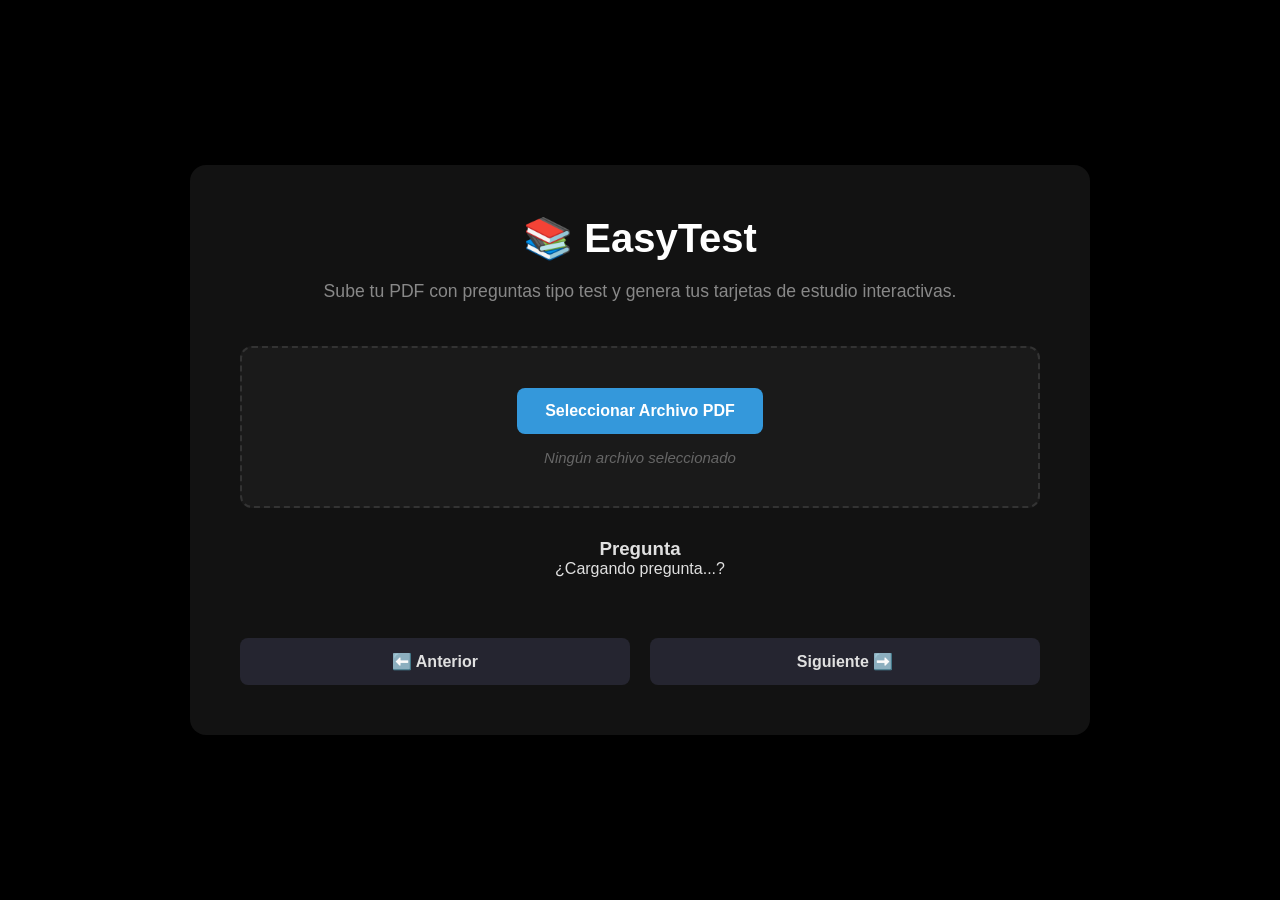
==== commit 4d134a2e: "Update index.html" ====
--- a/index.html
+++ b/index.html
@@ -49,29 +49,15 @@
                 </div>
             </div>
 
-            <div id="study-area" style="display: none;">
-                
-                <button id="btn-exit-test" class="icon-btn exit-btn btn-top-right" title="Salir del test">✖️ Salir</button>
-                
-                <div class="score-board">
-                    <span class="correct">Aciertos: <strong id="score-correct">0</strong></span>
-                    <span class="incorrect">Errores: <strong id="score-incorrect">0</strong></span>
+            <div class="flashcard-container" id="flashcard-container">
+                <div class="quiz-card" id="quiz-card">
+                    <h3>Pregunta <span id="question-counter"></span></h3>
+                    <p id="question-text">¿Cargando pregunta...?</p>
+                    <div id="options-container" class="options-container"></div>
+                    
+                    <div id="feedback-container" class="feedback-container" style="display: none;"></div>
                 </div>
-
-                <div class="flashcard-container" id="flashcard-container">
-                    <div class="flashcard" id="flashcard">
-                        <div class="card-face card-front">
-                            <h3>Pregunta <span id="question-counter"></span></h3>
-                            <p id="question-text">¿Cargando pregunta...?</p>
-                            <div id="options-container" class="options-container"></div>
-                        </div>
-                        
-                        <div class="card-face card-back">
-                            <h3 id="feedback-title">Resultado</h3>
-                            <p id="feedback-message">...</p>
-                        </div>
-                    </div>
-                </div>
+            </div>
 
                 <div class="bottom-nav" id="bottom-nav">
                     <button id="btn-prev" class="nav-btn">⬅️ Anterior</button>
--- a/style.css
+++ b/style.css
@@ -1,68 +1,405 @@
-:root {
-    --bg: #000000;
-    --card-bg: #111111;
-    --accent: #34d399;
-    --text-main: #ffffff;
-    --text-dim: #888888;
-    --border: #222222;
-}
-
-* { margin: 0; padding: 0; box-sizing: border-box; }
+* {
+    box-sizing: border-box;
+    margin: 0;
+    padding: 0;
+    font-family: 'Segoe UI', Tahoma, Geneva, Verdana, sans-serif;
+}
 
 body {
-    background-color: var(--bg);
-    color: var(--text-main);
-    font-family: 'Inter', sans-serif;
+    background-color: #000000; 
+    color: #e0e0e0;
     display: flex;
     justify-content: center;
     align-items: center;
     min-height: 100vh;
-    overflow-x: hidden;
-}
-
-.container { width: 100%; max-width: 700px; padding: 20px; }
-
-/* Tipografía */
-.hero-title { font-size: 3.5rem; font-weight: 800; letter-spacing: -2px; margin-bottom: 10px; }
-.hero-subtitle { color: var(--text-dim); font-size: 1.1rem; margin-bottom: 40px; }
-.section-title { font-size: 2rem; margin-bottom: 30px; }
-
-/* Botones */
-.btn-primary { background: var(--text-main); color: var(--bg); border: none; padding: 16px 32px; border-radius: 12px; font-weight: 700; cursor: pointer; transition: 0.2s; width: 100%; font-size: 1rem; }
-.btn-secondary { background: transparent; border: 2px solid var(--border); color: var(--text-main); padding: 14px 28px; border-radius: 12px; cursor: pointer; margin-bottom: 10px; }
-.btn-small { background: #111; border: 1px solid var(--border); color: var(--text-dim); padding: 8px 16px; border-radius: 8px; cursor: pointer; font-size: 0.8rem; }
-.btn-text { background: none; border: none; color: var(--text-dim); cursor: pointer; margin-top: 30px; text-decoration: underline; }
-
-/* Modos */
-.mode-grid { display: grid; grid-template-columns: 1fr 1fr; gap: 15px; }
-.mode-item { background: var(--card-bg); border: 1px solid var(--border); padding: 25px; border-radius: 16px; cursor: pointer; text-align: left; transition: 0.2s; }
-.mode-item:hover { border-color: var(--accent); transform: translateY(-3px); }
-.mode-item h3 { color: var(--accent); margin-bottom: 5px; }
-.mode-item p { font-size: 0.9rem; color: var(--text-dim); }
-
-/* Controles Flashcards */
-.nav-controls { display: flex; justify-content: space-between; align-items: center; margin-bottom: 20px; }
-.progress-info { color: var(--accent); font-weight: 600; font-size: 0.9rem; }
-
-/* La Tarjeta */
-#card-container { perspective: 1200px; width: 100%; height: 400px; }
-.flashcard { width: 100%; height: 100%; cursor: pointer; }
-.card-inner { position: relative; width: 100%; height: 100%; transition: transform 0.6s cubic-bezier(0.4, 0, 0.2, 1); transform-style: preserve-3d; }
-.flashcard.is-flipped .card-inner { transform: rotateY(180deg); }
-
-.card-front, .card-back {
-    position: absolute; width: 100%; height: 100%; backface-visibility: hidden;
-    background: var(--card-bg); border: 1px solid var(--border); border-radius: 24px;
-    padding: 40px; display: flex; flex-direction: column; justify-content: center;
-}
-.card-back { transform: rotateY(180deg); border-color: var(--accent); text-align: center; align-items: center; }
-
-/* Opciones dentro de la tarjeta */
-.options-grid { display: grid; gap: 10px; margin-top: 20px; }
-.option-btn { background: #1a1a1a; border: 1px solid var(--border); color: var(--text-main); padding: 14px; border-radius: 10px; text-align: left; cursor: pointer; font-size: 0.95rem; }
-.option-btn:hover { border-color: var(--accent); background: #222; }
-
-/* Resultados */
-.results-grid { display: flex; gap: 20px; margin-bottom: 30px; }
-.res-box { background: var(--card-bg); flex: 1; padding: 20px; border-radius: 16px; border: 1px solid var(--border); }
-.res-box span { display: block; font-size: 2.5rem; font-weight: 800; color: var(--accent); }
+}
+
+.container {
+    position: relative; /* Clave para el posicionamiento absoluto de los botones */
+    background-color: #121212; 
+    padding: 50px;
+    border-radius: 16px;
+    box-shadow: 0 10px 30px rgba(0,0,0,0.8);
+    text-align: center;
+    max-width: 900px; 
+    width: 95%;
+    transition: all 0.5s ease;
+}
+
+header h1 {
+    color: #ffffff;
+    font-size: 2.5rem;
+    margin-bottom: 15px;
+}
+
+header p {
+    color: #888;
+    font-size: 1.1rem;
+    margin-bottom: 40px;
+    line-height: 1.6;
+}
+
+.upload-section {
+    border: 2px dashed #333;
+    padding: 40px;
+    border-radius: 12px;
+    margin-bottom: 30px;
+    background-color: #1a1a1a;
+}
+
+#pdf-input { display: none; }
+
+button {
+    cursor: pointer;
+    border: none;
+    padding: 14px 28px;
+    font-size: 16px;
+    border-radius: 8px;
+    font-weight: bold;
+    transition: all 0.3s ease;
+}
+
+button:disabled {
+    opacity: 0.5;
+    cursor: not-allowed;
+    transform: none !important;
+}
+
+.primary-btn {
+    background-color: #3498db;
+    color: white;
+}
+
+.primary-btn:hover:not(:disabled) {
+    background-color: #2980b9;
+    transform: translateY(-2px);
+}
+
+.success-btn {
+    background-color: #2ecc71;
+    color: white;
+    width: 100%;
+}
+
+.success-btn:hover:not(:disabled) {
+    background-color: #27ae60;
+}
+
+.secondary-btn {
+    background-color: transparent;
+    color: #aaaaaa;
+    border: 2px solid #444;
+    width: 100%;
+}
+
+.secondary-btn:hover {
+    background-color: #222;
+    color: #ffffff;
+    border-color: #666;
+}
+
+.file-name-text {
+    margin-top: 15px;
+    font-size: 15px;
+    color: #666;
+    font-style: italic;
+}
+
+/* --- ESTILOS DE BOTONES SECUNDARIOS (SIN RECUADRO) --- */
+.icon-btn {
+    background: transparent;
+    color: #888;
+    padding: 10px 14px;
+    font-size: 15px;
+    font-weight: bold;
+}
+
+.icon-btn:hover {
+    color: #ffffff;
+    background: rgba(255, 255, 255, 0.08); /* Fondo muy sutil al pasar el ratón */
+    transform: none; /* Quitamos el salto para que se sienta como texto */
+}
+
+.exit-btn:hover {
+    color: #e74c3c;
+    background: rgba(231, 76, 60, 0.1);
+}
+
+/* Posicionamiento en las esquinas */
+.btn-top-left {
+    position: absolute;
+    top: 20px;
+    left: 20px;
+    z-index: 10;
+}
+
+.btn-top-right {
+    position: absolute;
+    top: 20px;
+    right: 20px;
+    z-index: 10;
+}
+
+/* --- ESTILOS DE SELECCIÓN DE MODO --- */
+.modes-container {
+    display: grid;
+    grid-template-columns: repeat(2, 1fr); 
+    gap: 20px;
+}
+
+.mode-card {
+    background-color: #1a1a24;
+    border: 2px solid #333344;
+    border-radius: 12px;
+    padding: 30px;
+    cursor: pointer;
+    transition: all 0.3s ease;
+    text-align: left; 
+}
+
+.mode-card h3 {
+    font-size: 20px;
+    margin-bottom: 15px;
+}
+
+#mode-estudio-btn h3 { color: #3498db; }
+#mode-puntuacion-btn h3 { color: #9b59b6; }
+#mode-examen-btn h3 { color: #f1c40f; }
+#mode-hardcore-btn h3 { color: #e74c3c; }
+
+.mode-card p {
+    color: #aaa;
+    font-size: 14px;
+    line-height: 1.5;
+}
+
+.mode-card:hover {
+    border-color: #555566;
+    transform: translateY(-5px);
+    background-color: #20202d;
+}
+
+#mode-estudio-btn:hover { border-color: #3498db; }
+#mode-puntuacion-btn:hover { border-color: #9b59b6; }
+#mode-examen-btn:hover { border-color: #f1c40f; }
+#mode-hardcore-btn:hover { border-color: #e74c3c; box-shadow: 0 4px 15px rgba(231, 76, 60, 0.2); }
+
+@media (max-width: 650px) {
+    .modes-container {
+        grid-template-columns: 1fr;
+    }
+    .container {
+        padding-top: 70px; 
+        padding-left: 20px;
+        padding-right: 20px;
+    }
+    .btn-top-left { top: 15px; left: 15px; }
+    .btn-top-right { top: 15px; right: 15px; }
+}
+
+/* --- ESTILOS DE LA ZONA DE ESTUDIO --- */
+.score-board {
+    display: flex;
+    justify-content: center;
+    gap: 30px;
+    margin-bottom: 30px;
+    font-size: 20px;
+    padding: 0 10px;
+}
+
+.correct { color: #2ecc71; }
+.incorrect { color: #e74c3c; }
+
+.flashcard-container {
+    width: 100%;
+    perspective: 1500px; 
+    margin-bottom: 30px;
+}
+
+.flashcard {
+    width: 100%;
+    transition: transform 0.6s cubic-bezier(0.4, 0, 0.2, 1);
+    transform-style: preserve-3d;
+    display: grid;
+}
+
+.flashcard.is-flipped { transform: rotateY(180deg); }
+
+.card-face {
+    grid-area: 1 / 1;
+    width: 100%;
+    backface-visibility: hidden;
+    border-radius: 15px;
+    padding: 40px;
+    display: flex;
+    flex-direction: column;
+    justify-content: center;
+    align-items: center;
+    box-shadow: 0 8px 20px rgba(0,0,0,0.6);
+    box-sizing: border-box;
+}
+
+.card-front {
+    background-color: #1e1e26; 
+    border: 2px solid #3498db;
+}
+
+.card-back {
+    background-color: #1a2a1f; 
+    border: 2px solid #2ecc71;
+    transform: rotateY(180deg);
+    transition: background-color 0.3s, border-color 0.3s;
+}
+
+.card-back.is-incorrect {
+    background-color: #2a1a1a; 
+    border-color: #e74c3c;
+}
+
+.card-face h3 {
+    font-size: 12px;
+    color: #5c6b89;
+    text-transform: uppercase;
+    margin-bottom: 20px;
+    letter-spacing: 2px;
+}
+
+.card-face p {
+    font-size: 22px; 
+    line-height: 1.4;
+    font-weight: 600;
+    color: #ffffff;
+    margin-bottom: 10px;
+}
+
+.options-container {
+    display: flex;
+    flex-direction: column;
+    gap: 12px;
+    width: 100%;
+    margin-top: 30px;
+}
+
+.option-btn {
+    background-color: #252530;
+    border: 2px solid #333344;
+    padding: 16px;
+    border-radius: 10px;
+    cursor: pointer;
+    font-size: 17px;
+    transition: all 0.2s ease;
+    text-align: left;
+    color: #d1d1d1;
+}
+
+.option-btn:hover:not(:disabled) {
+    background-color: #2d2d3d;
+    border-color: #3498db;
+    color: #ffffff;
+    transform: translateX(5px);
+}
+
+.option-btn.selected-correct {
+    background-color: #1a2a1f;
+    border-color: #2ecc71;
+    color: #2ecc71;
+}
+
+.option-btn.selected-incorrect {
+    background-color: #2a1a1a;
+    border-color: #e74c3c;
+    color: #e74c3c;
+}
+
+.bottom-nav {
+    display: flex;
+    justify-content: space-between;
+    gap: 20px;
+}
+
+.nav-btn {
+    flex: 1;
+    background-color: #252530;
+    color: #e0e0e0;
+}
+
+.nav-btn:hover:not(:disabled) {
+    background-color: #333344;
+}
+
+/* --- PANTALLA DE RESULTADOS FINALES --- */
+.results-container {
+    width: 100%;
+    display: flex;
+    flex-direction: column; 
+    align-items: center;    
+    gap: 30px;              
+}
+
+.results-card {
+    background-color: #1a1a24;
+    border: 2px solid #f39c12;
+    border-radius: 15px;
+    padding: 40px;
+    width: 100%;
+    max-width: 600px; 
+    box-shadow: 0 8px 20px rgba(0,0,0,0.6);
+    display: flex;
+    flex-direction: column;
+    gap: 20px;
+}
+
+.results-card h2 {
+    color: #ffffff;
+    font-size: 32px;
+}
+
+.results-scores {
+    font-size: 22px;
+    margin-bottom: 10px;
+    display: flex;
+    justify-content: center;
+    gap: 40px;
+}
+
+.correct-text { color: #2ecc71; font-weight: bold; }
+.incorrect-text { color: #e74c3c; font-weight: bold; }
+
+.mistakes-container {
+    text-align: left;
+    margin-bottom: 10px;
+    max-height: 400px; 
+    overflow-y: auto;
+    padding-right: 10px;
+}
+
+.mistakes-container::-webkit-scrollbar { width: 8px; }
+.mistakes-container::-webkit-scrollbar-track { background: #1a1a24; }
+.mistakes-container::-webkit-scrollbar-thumb { background: #333344; border-radius: 4px; }
+
+.mistake-item {
+    background-color: #252530;
+    padding: 15px;
+    border-radius: 8px;
+    margin-bottom: 10px;
+    border-left: 4px solid #e74c3c;
+}
+
+.mistake-question { font-size: 16px; color: #ffffff; margin-bottom: 10px; font-weight: 600; }
+.mistake-answer { font-size: 14px; margin-bottom: 5px; }
+.mistake-wrong { color: #e74c3c; }
+.mistake-correct { color: #2ecc71; }
+
+.results-actions {
+    display: flex;
+    flex-direction: row; 
+    width: 100%;
+    max-width: 600px;
+    gap: 15px;
+}
+
+.results-actions button { flex: 1; }
+
+@media (max-width: 500px) {
+    .results-actions { flex-direction: column; }
+}
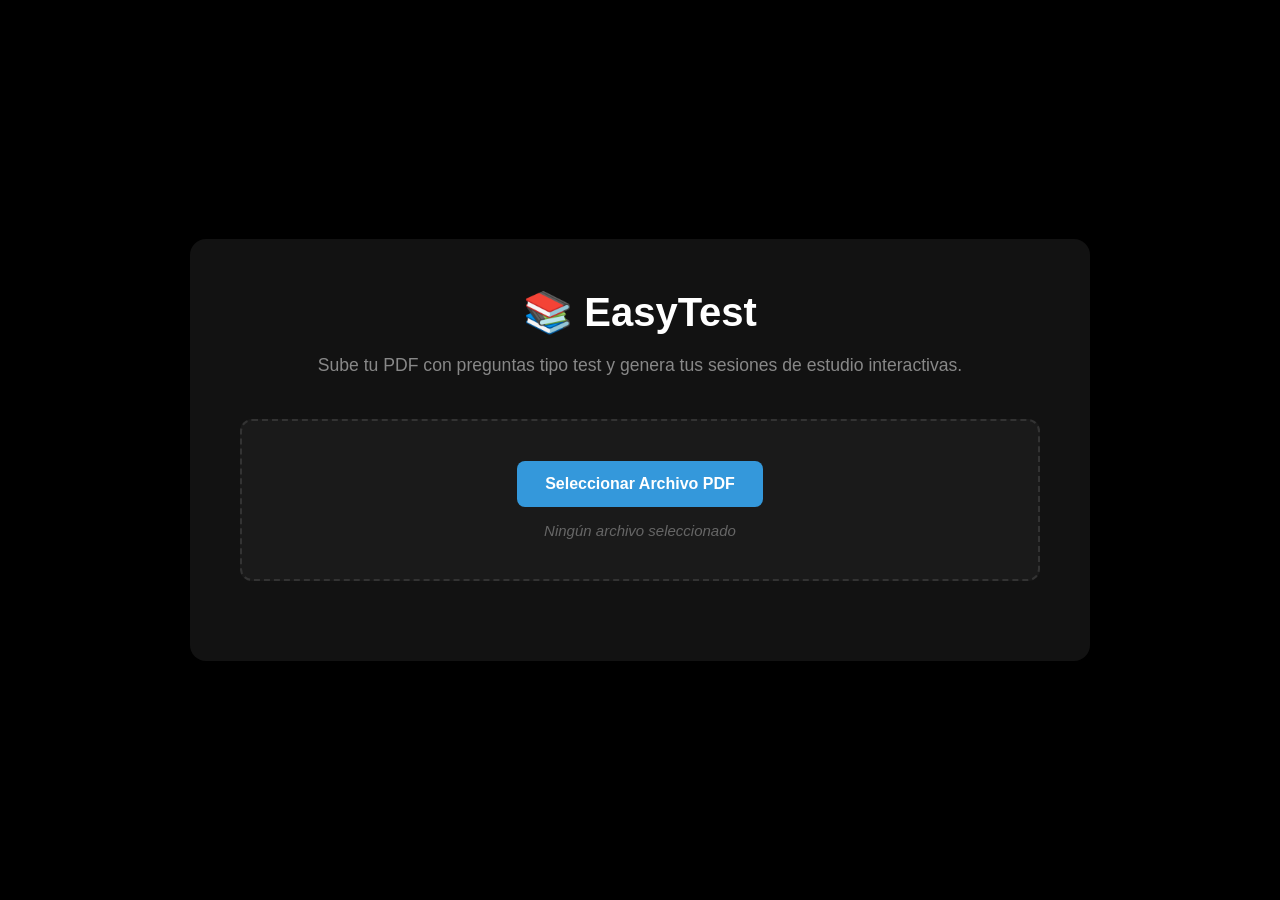
==== commit a960f882: "Update index.html" ====
--- a/index.html
+++ b/index.html
@@ -10,7 +10,7 @@
     <div class="container">
         <header id="main-header">
             <h1>📚 EasyTest</h1>
-            <p>Sube tu PDF con preguntas tipo test y genera tus tarjetas de estudio interactivas.</p>
+            <p>Sube tu PDF con preguntas tipo test y genera tus sesiones de estudio interactivas.</p>
         </header>
 
         <main>
@@ -24,7 +24,6 @@
             </div>
 
             <div id="mode-selection-area" style="display: none;">
-                
                 <button id="btn-back-upload" class="icon-btn btn-top-left">⬅️ Volver</button>
                 
                 <h2 style="color: #ffffff; margin-bottom: 20px;">Elige un modo de juego</h2>
@@ -32,7 +31,7 @@
                 <div class="modes-container">
                     <div class="mode-card" id="mode-estudio-btn">
                         <h3>🧠 Modo Estudio</h3>
-                        <p>Falla o acierta, la tarjeta se voltea al instante para enseñarte la respuesta. Ideal para asimilar conceptos.</p>
+                        <p>Falla o acierta, la respuesta se iluminará al instante y verás la explicación. Ideal para asimilar conceptos.</p>
                     </div>
                     <div class="mode-card" id="mode-puntuacion-btn">
                         <h3>🎯 Modo Puntuación</h3>
@@ -49,15 +48,23 @@
                 </div>
             </div>
 
-            <div class="flashcard-container" id="flashcard-container">
+            <div id="study-area" style="display: none;">
+                
+                <button id="btn-exit-test" class="icon-btn exit-btn btn-top-right" title="Salir del test">✖️ Salir</button>
+                
+                <div class="score-board">
+                    <span class="correct">Aciertos: <strong id="score-correct">0</strong></span>
+                    <span class="incorrect">Errores: <strong id="score-incorrect">0</strong></span>
+                </div>
+
                 <div class="quiz-card" id="quiz-card">
                     <h3>Pregunta <span id="question-counter"></span></h3>
                     <p id="question-text">¿Cargando pregunta...?</p>
+                    
                     <div id="options-container" class="options-container"></div>
                     
                     <div id="feedback-container" class="feedback-container" style="display: none;"></div>
                 </div>
-            </div>
 
                 <div class="bottom-nav" id="bottom-nav">
                     <button id="btn-prev" class="nav-btn">⬅️ Anterior</button>
--- a/style.css
+++ b/style.css
@@ -15,7 +15,7 @@
 }
 
 .container {
-    position: relative; /* Clave para el posicionamiento absoluto de los botones */
+    position: relative;
     background-color: #121212; 
     padding: 50px;
     border-radius: 16px;
@@ -60,346 +60,171 @@
 }
 
 button:disabled {
-    opacity: 0.5;
     cursor: not-allowed;
     transform: none !important;
 }
 
-.primary-btn {
-    background-color: #3498db;
-    color: white;
-}
-
-.primary-btn:hover:not(:disabled) {
-    background-color: #2980b9;
-    transform: translateY(-2px);
-}
-
-.success-btn {
-    background-color: #2ecc71;
-    color: white;
-    width: 100%;
-}
-
-.success-btn:hover:not(:disabled) {
-    background-color: #27ae60;
-}
-
-.secondary-btn {
-    background-color: transparent;
-    color: #aaaaaa;
-    border: 2px solid #444;
-    width: 100%;
-}
-
-.secondary-btn:hover {
-    background-color: #222;
-    color: #ffffff;
-    border-color: #666;
-}
-
-.file-name-text {
-    margin-top: 15px;
-    font-size: 15px;
-    color: #666;
-    font-style: italic;
-}
-
-/* --- ESTILOS DE BOTONES SECUNDARIOS (SIN RECUADRO) --- */
-.icon-btn {
-    background: transparent;
-    color: #888;
-    padding: 10px 14px;
-    font-size: 15px;
-    font-weight: bold;
-}
-
-.icon-btn:hover {
-    color: #ffffff;
-    background: rgba(255, 255, 255, 0.08); /* Fondo muy sutil al pasar el ratón */
-    transform: none; /* Quitamos el salto para que se sienta como texto */
-}
-
-.exit-btn:hover {
-    color: #e74c3c;
-    background: rgba(231, 76, 60, 0.1);
-}
-
-/* Posicionamiento en las esquinas */
-.btn-top-left {
-    position: absolute;
-    top: 20px;
-    left: 20px;
-    z-index: 10;
-}
-
-.btn-top-right {
-    position: absolute;
-    top: 20px;
-    right: 20px;
-    z-index: 10;
-}
-
-/* --- ESTILOS DE SELECCIÓN DE MODO --- */
-.modes-container {
-    display: grid;
-    grid-template-columns: repeat(2, 1fr); 
-    gap: 20px;
-}
-
-.mode-card {
-    background-color: #1a1a24;
-    border: 2px solid #333344;
-    border-radius: 12px;
-    padding: 30px;
-    cursor: pointer;
-    transition: all 0.3s ease;
-    text-align: left; 
-}
-
-.mode-card h3 {
-    font-size: 20px;
-    margin-bottom: 15px;
-}
-
+.primary-btn { background-color: #3498db; color: white; }
+.primary-btn:hover:not(:disabled) { background-color: #2980b9; transform: translateY(-2px); }
+
+.success-btn { background-color: #2ecc71; color: white; width: 100%; }
+.success-btn:hover:not(:disabled) { background-color: #27ae60; }
+
+.secondary-btn { background-color: transparent; color: #aaaaaa; border: 2px solid #444; width: 100%; }
+.secondary-btn:hover { background-color: #222; color: #ffffff; border-color: #666; }
+
+.file-name-text { margin-top: 15px; font-size: 15px; color: #666; font-style: italic; }
+
+.icon-btn { background: transparent; color: #888; padding: 10px 14px; font-size: 15px; font-weight: bold; }
+.icon-btn:hover { color: #ffffff; background: rgba(255, 255, 255, 0.08); }
+.exit-btn:hover { color: #e74c3c; background: rgba(231, 76, 60, 0.1); }
+
+.btn-top-left { position: absolute; top: 20px; left: 20px; z-index: 10; }
+.btn-top-right { position: absolute; top: 20px; right: 20px; z-index: 10; }
+
+/* MODOS */
+.modes-container { display: grid; grid-template-columns: repeat(2, 1fr); gap: 20px; }
+.mode-card { background-color: #1a1a24; border: 2px solid #333344; border-radius: 12px; padding: 30px; cursor: pointer; transition: all 0.3s ease; text-align: left; }
+.mode-card h3 { font-size: 20px; margin-bottom: 15px; }
 #mode-estudio-btn h3 { color: #3498db; }
 #mode-puntuacion-btn h3 { color: #9b59b6; }
 #mode-examen-btn h3 { color: #f1c40f; }
 #mode-hardcore-btn h3 { color: #e74c3c; }
-
-.mode-card p {
-    color: #aaa;
-    font-size: 14px;
-    line-height: 1.5;
-}
-
-.mode-card:hover {
-    border-color: #555566;
-    transform: translateY(-5px);
-    background-color: #20202d;
-}
-
-#mode-estudio-btn:hover { border-color: #3498db; }
-#mode-puntuacion-btn:hover { border-color: #9b59b6; }
-#mode-examen-btn:hover { border-color: #f1c40f; }
-#mode-hardcore-btn:hover { border-color: #e74c3c; box-shadow: 0 4px 15px rgba(231, 76, 60, 0.2); }
+.mode-card p { color: #aaa; font-size: 14px; line-height: 1.5; }
+.mode-card:hover { border-color: #555566; transform: translateY(-5px); background-color: #20202d; }
 
 @media (max-width: 650px) {
-    .modes-container {
-        grid-template-columns: 1fr;
-    }
-    .container {
-        padding-top: 70px; 
-        padding-left: 20px;
-        padding-right: 20px;
-    }
+    .modes-container { grid-template-columns: 1fr; }
+    .container { padding-top: 70px; padding-left: 20px; padding-right: 20px; }
     .btn-top-left { top: 15px; left: 15px; }
     .btn-top-right { top: 15px; right: 15px; }
 }
 
-/* --- ESTILOS DE LA ZONA DE ESTUDIO --- */
-.score-board {
-    display: flex;
-    justify-content: center;
-    gap: 30px;
-    margin-bottom: 30px;
-    font-size: 20px;
-    padding: 0 10px;
-}
-
+/* MARCADOR */
+.score-board { display: flex; justify-content: center; gap: 30px; margin-bottom: 30px; font-size: 20px; padding: 0 10px; }
 .correct { color: #2ecc71; }
 .incorrect { color: #e74c3c; }
 
-.flashcard-container {
+/* =======================================
+   NUEVA TARJETA TIPO TEST ESTÁTICA
+   ======================================= */
+.quiz-card {
+    background-color: #111115; /* Fondo muy oscuro, casi negro */
+    border: 1px solid #22222a;
+    border-radius: 16px;
+    padding: 40px;
+    display: flex;
+    flex-direction: column;
     width: 100%;
-    perspective: 1500px; 
+    box-shadow: 0 8px 30px rgba(0,0,0,0.8);
     margin-bottom: 30px;
-}
-
-.flashcard {
-    width: 100%;
-    transition: transform 0.6s cubic-bezier(0.4, 0, 0.2, 1);
-    transform-style: preserve-3d;
-    display: grid;
-}
-
-.flashcard.is-flipped { transform: rotateY(180deg); }
-
-.card-face {
-    grid-area: 1 / 1;
-    width: 100%;
-    backface-visibility: hidden;
-    border-radius: 15px;
-    padding: 40px;
-    display: flex;
-    flex-direction: column;
-    justify-content: center;
-    align-items: center;
-    box-shadow: 0 8px 20px rgba(0,0,0,0.6);
-    box-sizing: border-box;
-}
-
-.card-front {
-    background-color: #1e1e26; 
-    border: 2px solid #3498db;
-}
-
-.card-back {
-    background-color: #1a2a1f; 
-    border: 2px solid #2ecc71;
-    transform: rotateY(180deg);
-    transition: background-color 0.3s, border-color 0.3s;
-}
-
-.card-back.is-incorrect {
-    background-color: #2a1a1a; 
-    border-color: #e74c3c;
-}
-
-.card-face h3 {
-    font-size: 12px;
+    text-align: left;
+}
+
+.quiz-card h3 {
+    font-size: 13px;
     color: #5c6b89;
     text-transform: uppercase;
-    margin-bottom: 20px;
+    margin-bottom: 15px;
     letter-spacing: 2px;
 }
 
-.card-face p {
-    font-size: 22px; 
-    line-height: 1.4;
+.quiz-card p {
+    font-size: 24px; 
+    line-height: 1.5;
     font-weight: 600;
     color: #ffffff;
     margin-bottom: 10px;
 }
 
+/* Opciones de respuesta */
 .options-container {
     display: flex;
     flex-direction: column;
     gap: 12px;
     width: 100%;
-    margin-top: 30px;
+    margin-top: 25px;
 }
 
 .option-btn {
-    background-color: #252530;
-    border: 2px solid #333344;
-    padding: 16px;
-    border-radius: 10px;
+    background-color: #1a1a20;
+    border: 2px solid #2a2a35;
+    padding: 18px 20px;
+    border-radius: 12px;
     cursor: pointer;
-    font-size: 17px;
+    font-size: 16px;
     transition: all 0.2s ease;
     text-align: left;
-    color: #d1d1d1;
+    color: #b0b0b0;
 }
 
 .option-btn:hover:not(:disabled) {
-    background-color: #2d2d3d;
-    border-color: #3498db;
+    background-color: #252530;
+    border-color: #4a4a5a;
     color: #ffffff;
-    transform: translateX(5px);
-}
-
-.option-btn.selected-correct {
-    background-color: #1a2a1f;
-    border-color: #2ecc71;
-    color: #2ecc71;
-}
-
-.option-btn.selected-incorrect {
-    background-color: #2a1a1a;
-    border-color: #e74c3c;
-    color: #e74c3c;
-}
-
-.bottom-nav {
-    display: flex;
-    justify-content: space-between;
-    gap: 20px;
-}
-
-.nav-btn {
-    flex: 1;
-    background-color: #252530;
-    color: #e0e0e0;
-}
-
-.nav-btn:hover:not(:disabled) {
-    background-color: #333344;
-}
-
-/* --- PANTALLA DE RESULTADOS FINALES --- */
-.results-container {
-    width: 100%;
-    display: flex;
-    flex-direction: column; 
-    align-items: center;    
-    gap: 30px;              
-}
-
-.results-card {
-    background-color: #1a1a24;
-    border: 2px solid #f39c12;
-    border-radius: 15px;
-    padding: 40px;
-    width: 100%;
-    max-width: 600px; 
-    box-shadow: 0 8px 20px rgba(0,0,0,0.6);
-    display: flex;
-    flex-direction: column;
-    gap: 20px;
-}
-
-.results-card h2 {
-    color: #ffffff;
-    font-size: 32px;
-}
-
-.results-scores {
-    font-size: 22px;
-    margin-bottom: 10px;
-    display: flex;
-    justify-content: center;
-    gap: 40px;
-}
-
+}
+
+/* ILUMINACIÓN VERDE (CORRECTO) */
+.option-btn.correct-answer {
+    background-color: rgba(22, 60, 36, 0.6) !important; /* Verde oscuro */
+    border-color: #2ecc71 !important; /* Borde verde brillante */
+    color: #ffffff !important;
+}
+
+/* ILUMINACIÓN ROJA (INCORRECTO) */
+.option-btn.wrong-answer {
+    background-color: rgba(60, 22, 22, 0.6) !important; /* Rojo oscuro */
+    border-color: #e74c3c !important; /* Borde rojo brillante */
+    color: #ffffff !important;
+}
+
+/* =======================================
+   NUEVA CAJA DE EXPLICACIÓN (ABAJO)
+   ======================================= */
+.feedback-container {
+    margin-top: 20px;
+    padding: 25px;
+    background-color: #161620; /* Azul muy muy oscuro */
+    border: 1px solid #2a2a3a;
+    border-radius: 12px;
+    color: #e2e8f0;
+    animation: fadeIn 0.4s ease;
+}
+
+.feedback-title {
+    color: #6a82fb; /* Tono violeta/azulado */
+    font-size: 13px;
+    font-weight: 800;
+    text-transform: uppercase;
+    letter-spacing: 1px;
+    margin-bottom: 12px;
+    display: flex;
+    align-items: center;
+    gap: 8px;
+}
+
+@keyframes fadeIn {
+    from { opacity: 0; transform: translateY(10px); }
+    to { opacity: 1; transform: translateY(0); }
+}
+
+/* NAVEGACIÓN INFERIOR */
+.bottom-nav { display: flex; justify-content: space-between; gap: 20px; }
+.nav-btn { flex: 1; background-color: #252530; color: #e0e0e0; }
+.nav-btn:hover:not(:disabled) { background-color: #333344; }
+
+/* RESULTADOS */
+.results-container { width: 100%; display: flex; flex-direction: column; align-items: center; gap: 30px; }
+.results-card { background-color: #1a1a24; border: 2px solid #f39c12; border-radius: 15px; padding: 40px; width: 100%; max-width: 600px; display: flex; flex-direction: column; gap: 20px; }
+.results-card h2 { color: #ffffff; font-size: 32px; }
+.results-scores { font-size: 22px; margin-bottom: 10px; display: flex; justify-content: center; gap: 40px; }
 .correct-text { color: #2ecc71; font-weight: bold; }
 .incorrect-text { color: #e74c3c; font-weight: bold; }
-
-.mistakes-container {
-    text-align: left;
-    margin-bottom: 10px;
-    max-height: 400px; 
-    overflow-y: auto;
-    padding-right: 10px;
-}
-
-.mistakes-container::-webkit-scrollbar { width: 8px; }
-.mistakes-container::-webkit-scrollbar-track { background: #1a1a24; }
-.mistakes-container::-webkit-scrollbar-thumb { background: #333344; border-radius: 4px; }
-
-.mistake-item {
-    background-color: #252530;
-    padding: 15px;
-    border-radius: 8px;
-    margin-bottom: 10px;
-    border-left: 4px solid #e74c3c;
-}
-
+.mistakes-container { text-align: left; margin-bottom: 10px; max-height: 400px; overflow-y: auto; padding-right: 10px; }
+.mistake-item { background-color: #252530; padding: 15px; border-radius: 8px; margin-bottom: 10px; border-left: 4px solid #e74c3c; }
 .mistake-question { font-size: 16px; color: #ffffff; margin-bottom: 10px; font-weight: 600; }
 .mistake-answer { font-size: 14px; margin-bottom: 5px; }
 .mistake-wrong { color: #e74c3c; }
 .mistake-correct { color: #2ecc71; }
-
-.results-actions {
-    display: flex;
-    flex-direction: row; 
-    width: 100%;
-    max-width: 600px;
-    gap: 15px;
-}
-
+.results-actions { display: flex; flex-direction: row; width: 100%; max-width: 600px; gap: 15px; }
 .results-actions button { flex: 1; }
-
-@media (max-width: 500px) {
-    .results-actions { flex-direction: column; }
-}
